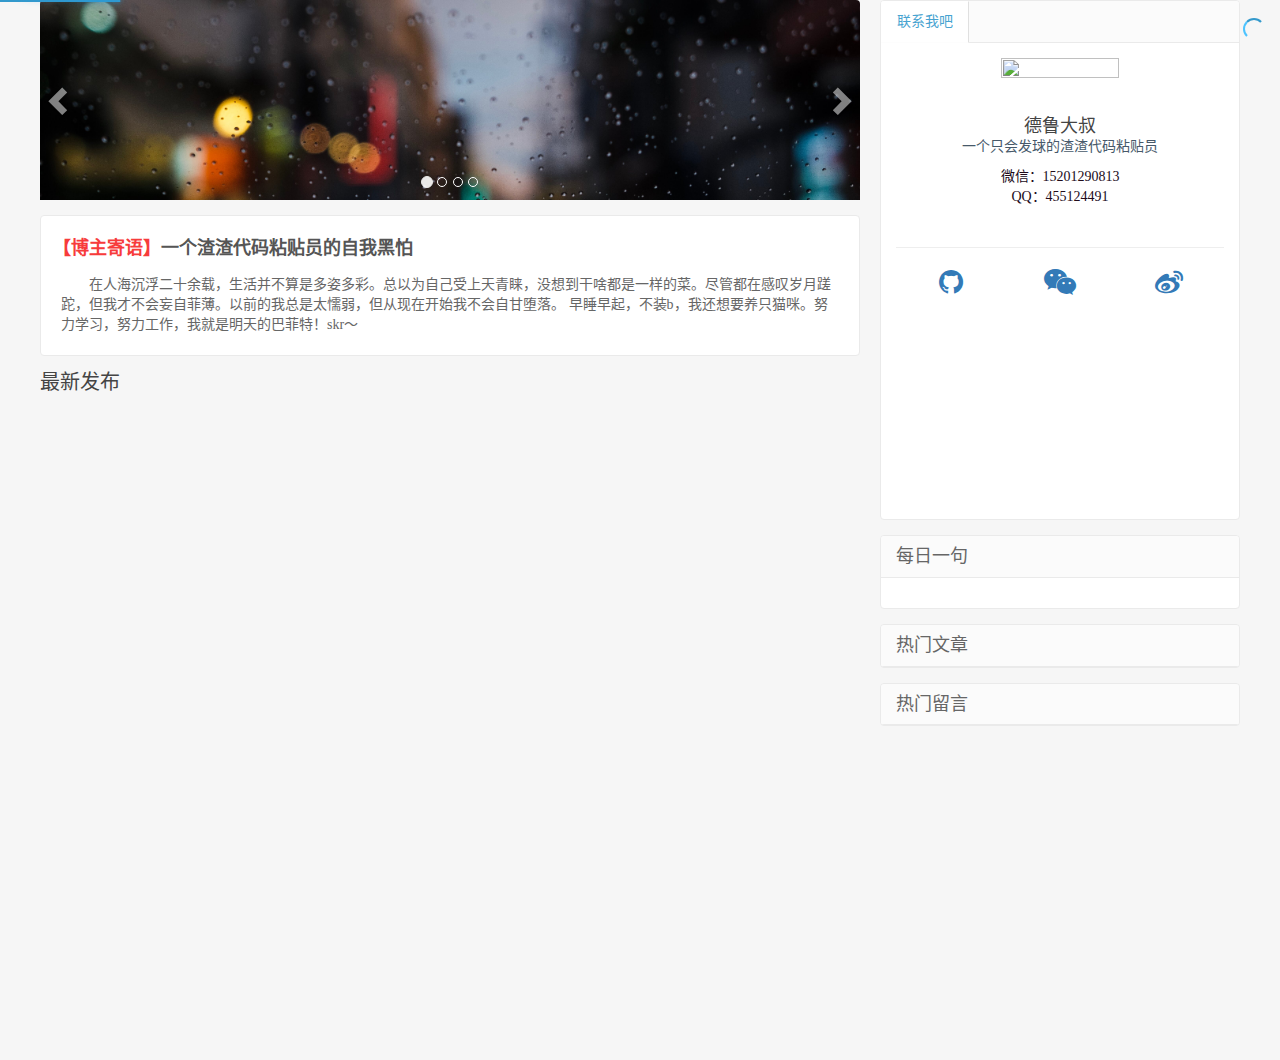
==== src/main/resources/templates/index.html @ 97069695 "init push" ====
<!doctype html>
<html lang="zh-CN" xmlns:th="http://www.thymeleaf.com">
<head>
    <meta charset="utf-8">
    <meta name="renderer" content="webkit">
    <meta http-equiv="X-UA-Compatible" content="IE=edge">
    <meta name="viewport" content="width=device-width, initial-scale=1">
    <title>德鲁大叔的博客</title>
    <link rel="stylesheet" type="text/css" href="../static/css/bootstrap.min.css">
    <link rel="stylesheet" type="text/css" href="../static/css/nprogress.css">
    <link rel="stylesheet" type="text/css" href="../static/css/style.css">
    <link rel="stylesheet" type="text/css" href="../static/css/font-awesome.min.css">
    <link rel="apple-touch-icon-precomposed" href="../static/images/icon/icon.png">
    <link rel="shortcut icon" href="../static/images/icon/favicon.ico">
    <script src="../static/js/jquery-2.1.4.min.js"></script>
    <script src="../static/js/nprogress.js"></script>
    <script src="../static/js/jquery.lazyload.min.js"></script>
    <script src="../static/js/mock.js"></script>
    <script src="../static/js/index.js"></script>
    <!--[if gte IE 9]>
    <script src="../static/js/jquery-1.11.1.min.js" type="text/javascript"></script>
    <script src="../static/js/html5shiv.min.js" type="text/javascript"></script>
    <script src="../static/js/respond.min.js" type="text/javascript"></script>
    <script src="../static/js/selectivizr-min.js" type="text/javascript"></script>
    <![endif]-->
    <!--[if lt IE 9]>
    <script>window.location.href = 'upgrade-browser.html';</script>
    <![endif]-->
</head>
<style>
    html,body{
        width:100%;
        height:100%
    }
    body{
        font-family: "华文细黑";
        /*background:url("../static/images/background.jpg") no-repeat;*/
        background-size: 100%;
    }
</style>

<body class="user-select">

<!--引入共有头部-->
<div th:replace="header :: header"></div>
<!--
<iframe src="./head.html" width="100%"; height="154px" frameborder="0" scrolling="no" name="headFrame"></iframe>
-->
<section class="container">
    <div class="content-wrap">
        <div class="content">
            <div class="jumbotron">
                <h1>欢迎访问 德鲁大叔博客</h1>
                <p>在这里可以看到前端技术，后端程序，网站内容管理系统等文章，还有我的程序人生！</p>
            </div>
            <div id="focusslide" class="carousel slide" data-ride="carousel">
                <ol class="carousel-indicators">
                    <li data-target="#focusslide" data-slide-to="0" class="active"></li>
                    <li data-target="#focusslide" data-slide-to="1"></li>
                    <li data-target="#focusslide" data-slide-to="2"></li>
                    <li data-target="#focusslide" data-slide-to="3"></li>
                </ol>
                <div class="carousel-inner" role="listbox">
                    <div class="item active"><a href="" target="_blank"><img src="../static/images/scenery/back1.jpg" alt=""
                                                                             class="img-responsive"></a>
                        <!--<div class="carousel-caption"> </div>-->
                    </div>
                    <div class="item"><a href="" target="_blank"><img src="../static/images/scenery/back2.jpg" alt=""
                                                                      class="img-responsive"></a>
                        <!--<div class="carousel-caption"> </div>-->
                    </div>
                    <div class="item"><a href="" target="_blank"><img src="../static/images/scenery/back4.jpg" alt=""
                                                                      class="img-responsive"></a>
                        <!--<div class="carousel-caption"> </div>-->
                    </div>
                    <div class="item"><a href="" target="_blank"><img src="../static/images/scenery/back3.jpg" alt=""
                                                                      class="img-responsive"></a>
                        <!--<div class="carousel-caption"> </div>-->
                    </div>
                </div>
                <a class="left carousel-control" href="#focusslide" role="button" data-slide="prev" rel="nofollow">
                    <span class="glyphicon glyphicon-chevron-left" aria-hidden="true"></span> <span
                        class="sr-only">上一个</span> </a> <a class="right carousel-control" href="#focusslide"
                                                           role="button" data-slide="next" rel="nofollow"> <span
                    class="glyphicon glyphicon-chevron-right" aria-hidden="true"></span> <span
                    class="sr-only">下一个</span> </a></div>
            <article class="excerpt-minic excerpt-minic-index">
                <h2><span class="red">【博主寄语】</span><a href="" title="">一个渣渣代码粘贴员的自我黑怕</a></h2>
                <p class="note">在人海沉浮二十余载，生活并不算是多姿多彩。总以为自己受上天青睐，没想到干啥都是一样的菜。尽管都在感叹岁月蹉跎，但我才不会妄自菲薄。以前的我总是太懦弱，但从现在开始我不会自甘堕落。
                    早睡早起，不装b，我还想要养只猫咪。努力学习，努力工作，我就是明天的巴菲特！skr～</p>
            </article>
            <div class="title" id="index_title">
                <h3>最新发布</h3>
                <!-- 最新发布旁边的分类拦 先注释掉-->
                <!--
                        <div class="more"><a href="">PHP</a><a href="">JavaScript</a><a href="">EmpireCMS</a><a href="">Apache</a><a href="">MySQL</a></div>
                -->
            </div>

            <nav class="pagination" style="display: none;">
                <ul>
                    <li class="prev-page"></li>
                    <li class="active"><span>1</span></li>
                    <li><a href="?page=2">2</a></li>
                    <li class="next-page"><a href="?page=2">下一页</a></li>
                    <li><span>共 2 页</span></li>
                </ul>
            </nav>
        </div>
    </div>
    <aside class="sidebar">
        <div class="fixed">
            <div class="widget widget-tabs">
                <ul class="nav nav-tabs" role="tablist">
                    <li role="presentation" class="active"><a href="#notice" aria-controls="notice" role="tab"
                                                              data-toggle="tab">联系我吧</a></li>
                    <!--<li role="presentation"><a href="#centre" aria-controls="centre" role="tab"-->
                                               <!--data-toggle="tab">会员中心</a></li>-->
                    <!--<li role="presentation"><a href="#contact" aria-controls="contact" role="tab"-->
                                               <!--data-toggle="tab">联系站长</a></li>-->
                </ul>
                <div class="tab-content">
                    <div role="tabpanel" class="tab-pane notice active" id="notice">
                        <div class="personal-card-show" style="text-align: center">
                            <div class="img-title" style="padding-bottom: 10%">
                                <img class="img aligncenter" style="width: 60%;height: 60%;" src="images/irving-ava.jpeg" data-src="https://zhy-myblog.oss-cn-shenzhen.aliyuncs.com/static/img/zhy.png">
                            </div>
                            <div class="personal-card-show-name">
                                <h4 style="font-weight: 500">德鲁大叔</h4>
                            </div>
                            <div class="personal-card-show-words">
                                <small style="font-size: 14px;color: #47596A;">一个只会发球的渣渣代码粘贴员</small>
                                <!--<small style="font-size: 14px;color: #47596A;">(拒绝律师函)。</small>-->
                            </div>
                            <div class="personal-card-show-connection" style="margin-top: 10px">
                                <span style="color: #210B1A">微信：15201290813</span><br>
                                <span style="color: #210B1A">QQ：455124491</span><br>
                            </div>
                            <!--名片左侧栏-->
                            <div class="personal-card-show-ico">
                                <hr style="margin-top: 40px">
                                <div>
                                    <!--<div class="col-md-4"><a href="https://github.com/xiahang111" title="GitHub" style="color: #337ab7"><i class="fa fa-github fa-2x" aria-hidden="true"></i></a></div>-->
                                    <div class="col-md-4"><a data-toggle="modal" data-target="#Github" rel="nofollow"  target="headFrame"><i class="fa fa-github fa-2x" aria-hidden="true"></i></a></div>
                                    <div class="col-md-4"><a data-toggle="modal" data-target="#WeChat" rel="nofollow"  target="headFrame"><i class="fa fa-weixin fa-2x"></i></a></div>
                                    <div class="col-md-4"><a data-toggle="modal" data-target="#Weibo" rel="nofollow"  target="headFrame"><i class="fa fa-weibo fa-2x" aria-hidden="true"></i></a></div>
                                    <!--<div class="col-md-4"><a href="https://weibo.com/5313691144" title="微博" style="color: #337ab7"><i class="fa fa-weibo fa-2x" aria-hidden="true"></i></a></div>-->
                                </div>
                            </div>
                        </div>
                    </div>
                    <div role="tabpanel" class="tab-pane centre" id="centre">
                        <h4>需要登录才能进入会员中心</h4>
                        <p><a data-toggle="modal" data-target="#loginModal" class="btn btn-primary">立即登录</a> <a
                                href="javascript:;" class="btn btn-default">现在注册</a></p>
                    </div>
                    <div role="tabpanel" class="tab-pane contact" id="contact">
                        <h2>Email:<br/>
                            <a href="mailto:admin@homesweets.cn" data-toggle="tooltip" data-placement="bottom"
                               title="admin@homesweets.cn">admin@homesweets.cn</a></h2>
                    </div>
                </div>
            </div>
            <!--<div class="widget widget_search">-->
                <!--<form class="navbar-form" action="/Search" method="post">-->
                    <!--<div class="input-group">-->
                        <!--<input type="text" name="keyword" class="form-control" size="35" placeholder="请输入关键字"-->
                               <!--maxlength="15" autocomplete="off">-->
                        <!--<span class="input-group-btn">-->
            <!--<button class="btn btn-default btn-search" name="search" type="submit">搜索</button>-->
            <!--</span></div>-->
                <!--</form>-->
            <!--</div>-->
        </div>
        <div class="widget widget_sentence">
            <h3>每日一句</h3>
            <div class="widget-sentence-content">
                <!--<h4>2016年01月05日星期二</h4>
                <p>Do not let what you cannot do interfere with what you can do.<br />
                  别让你不能做的事妨碍到你能做的事。（John Wooden）</p>-->
            </div>
        </div>
        <div class="widget widget_hot">
            <h3 id="hot_title">热门文章</h3>
        </div>
        <div class="widget widget_hot_comment" id="hot_comment">
            <h3>热门留言</h3>

        </div>
    </aside>
</section>
<footer class="footer">
    <div class="container">
        <p>&copy; 2016 <a href="">homesweets.cn</a> &nbsp; <a href="#" target="_blank" rel="nofollow">ICP备20151109-1</a>
            &nbsp; &nbsp; <a href="http://www.homesweets.cn/" target="_blank">德鲁大叔</a></p>
    </div>
    <div id="gotop"><a class="gotop"></a></div>
</footer>
<!--微信二维码模态框-->
<div class="modal fade user-select" id="WeChat" tabindex="-1" role="dialog" aria-labelledby="WeChatModalLabel">
    <div class="modal-dialog" role="document" style="margin-top:120px;max-width:280px;">
        <div class="modal-content">
            <div class="modal-header">
                <button type="button" class="close" data-dismiss="modal" aria-label="Close"><span aria-hidden="true">&times;</span>
                </button>
                <h4 class="modal-title" id="WeChatModalLabel" style="cursor:default;">微信二维码</h4>
            </div>
            <div class="modal-body" style="text-align:center"><img src="../static/images/weixin.jpg" alt=""
                                                                   style="cursor:pointer"/></div>
        </div>
    </div>
</div>

<!--github二维码模态框-->
<div class="modal fade user-select" id="Github" tabindex="-1" role="dialog" aria-labelledby="WeChatModalLabel">
    <div class="modal-dialog" role="document" style="margin-top:120px;max-width:280px;">
        <div class="modal-content">
            <div class="modal-header">
                <button type="button" class="close" data-dismiss="modal" aria-label="Close"><span aria-hidden="true">&times;</span>
                </button>
                <h4 class="modal-title" id="GithubModalLabel" style="cursor:default;">Github二维码</h4>
            </div>
            <div class="modal-body" style="text-align:center"><img src="../static/images/github.png" alt=""
                                                                   style="cursor:pointer"/></div>
        </div>
    </div>
</div>

<!--微博二维码模态框-->
<div class="modal fade user-select" id="Weibo" tabindex="-1" role="dialog" aria-labelledby="WeChatModalLabel">
    <div class="modal-dialog" role="document" style="margin-top:120px;max-width:280px;">
        <div class="modal-content">
            <div class="modal-header">
                <button type="button" class="close" data-dismiss="modal" aria-label="Close"><span aria-hidden="true">&times;</span>
                </button>
                <h4 class="modal-title" id="WeiboModalLabel" style="cursor:default;">微博二维码</h4>
            </div>
            <div class="modal-body" style="text-align:center"><img src="../static/images/weibo.png" alt=""
                                                                   style="cursor:pointer"/></div>
        </div>
    </div>
</div>
<!--该功能正在日以继夜的开发中-->
<div class="modal fade user-select" id="areDeveloping" tabindex="-1" role="dialog"
     aria-labelledby="areDevelopingModalLabel">
    <div class="modal-dialog" role="document">
        <div class="modal-content">
            <div class="modal-header">
                <button type="button" class="close" data-dismiss="modal" aria-label="Close"><span aria-hidden="true">&times;</span>
                </button>
                <h4 class="modal-title" id="areDevelopingModalLabel" style="cursor:default;">该功能正在日以继夜的开发中…</h4>
            </div>
            <div class="modal-body"><img src="../static/images/baoman/baoman_01.gif" alt="深思熟虑"/>
                <p style="padding:15px 15px 15px 100px; position:absolute; top:15px; cursor:default;">
                    很抱歉，程序猿正在日以继夜的开发此功能，本程序将会在以后的版本中持续完善！</p>
            </div>
            <div class="modal-footer">
                <button type="button" class="btn btn-primary" data-dismiss="modal">朕已阅</button>
            </div>
        </div>
    </div>
</div>
<!--登录注册模态框-->
<div class="modal fade user-select" id="loginModal" tabindex="-1" role="dialog" aria-labelledby="loginModalLabel">
    <div class="modal-dialog" role="document">
        <div class="modal-content">
            <form action="/Admin/Index/login" method="post">
                <div class="modal-header">
                    <button type="button" class="close" data-dismiss="modal" aria-label="Close"><span
                            aria-hidden="true">&times;</span></button>
                    <h4 class="modal-title" id="loginModalLabel">登录</h4>
                </div>
                <div class="modal-body">
                    <div class="form-group">
                        <label for="loginModalUserNmae">用户名</label>
                        <input type="text" class="form-control" id="loginModalUserNmae" placeholder="请输入用户名" autofocus
                               maxlength="15" autocomplete="off" required>
                    </div>
                    <div class="form-group">
                        <label for="loginModalUserPwd">密码</label>
                        <input type="password" class="form-control" id="loginModalUserPwd" placeholder="请输入密码"
                               maxlength="18" autocomplete="off" required>
                    </div>
                </div>
                <div class="modal-footer">
                    <button type="button" class="btn btn-default" data-dismiss="modal">取消</button>
                    <button type="submit" class="btn btn-primary">登录</button>
                </div>
            </form>
        </div>
    </div>
</div>
<!--右键菜单列表-->
<!--<div id="rightClickMenu">
  <ul class="list-group rightClickMenuList">
    <li class="list-group-item disabled">欢迎访问 德鲁大叔博客</li>
    <li class="list-group-item"><span>IP：</span>172.16.10.129</li>
    <li class="list-group-item"><span>地址：</span>河南省郑州市</li>
    <li class="list-group-item"><span>系统：</span>Windows10 </li>
    <li class="list-group-item"><span>浏览器：</span>Chrome47</li>
  </ul>
</div>-->
<script src="../static/js/bootstrap.min.js"></script>
<script src="../static/js/jquery.ias.js"></script>
<script src="../static/js/scripts.js"></script>
<script src="../static/js/hotcomment.js"></script>

</body>
</html>
---- src/main/resources/static/css/nprogress.css ----
@charset "utf-8";
#nprogress {
	pointer-events: none;
}
#nprogress .bar {
	background: #3399CC;
	position: fixed;
	z-index: 1000;
	top: 0;
	left: 0;
	width: 100%;
	height: 2px;
}
#nprogress .peg {
	display: block;
	position: absolute;
	right: 0px;
	width: 100px;
	height: 100%;
	box-shadow: 0 0 10px #29d, 0 0 5px #29d;
	opacity: 1.0;
	-webkit-transform: rotate(3deg) translate(0px, -4px);
	-ms-transform: rotate(3deg) translate(0px, -4px);
	transform: rotate(3deg) translate(0px, -4px);
}
.nprogress-custom-parent {
	overflow: hidden;
	position: relative;
}
.nprogress-custom-parent #nprogress .spinner, .nprogress-custom-parent #nprogress .bar {
	position: absolute;
}
 @-webkit-keyframes nprogress-spinner {
 0% {
-webkit-transform: rotate(0deg);
}
 100% {
-webkit-transform: rotate(360deg);
}
}
@keyframes nprogress-spinner {
 0% {
transform: rotate(0deg);
}
 100% {
transform: rotate(360deg);
}
}
@media (min-width: 1280px) {
#nprogress .spinner {
	display: block;
	position: fixed;
	z-index: 10000;
	top: 18px;
	right: 15px;
}
#nprogress .spinner-icon {
	width: 22px;
	height: 22px;
	box-sizing: border-box;
	border: solid 2px transparent;
	border-top-color: #3399CC;
	border-left-color: #4CC3FF;
	border-radius: 50%;
	-webkit-animation: nprogress-spinner 400ms linear infinite;
	animation: nprogress-spinner 400ms linear infinite;
}
}
---- src/main/resources/static/css/style.css ----
@charset "utf-8";
body, div, dl, dt, dd, ul, ol, li, h1, h2, h3, h4, h5, h6, pre, code, form, button, input, fieldset, legend, input, textarea, p, blockquote, th, td, article, aside, details, figcaption, figure, #footer, #header, hgroup, menu, nav, section {
	margin: 0;
	padding: 0;
}
body, dl, dt, dd, ul, ol, li, h1, h2, h3, h4, h5, h6, form, button, input, textarea, p, span, th, td, article, aside, nav, section, img, a {
	outline: none;
	transition: all 0.30s ease-in-out;
	-webkit-transition: all 0.30s ease-in-out;
	-moz-transition: all 0.30s ease-in-out;
	-o-transition: all 0.30s ease-in-out;
	-ms-transition: all 0.30s ease-in-out;
}
article, aside, details, figcaption, figure, footer, header, hgroup, main, nav, section, summary {
	display: block;
}
html, body {
	color: #444;
	background-color: #f6f6f6;
	overflow-x: hidden;
}
/*页面滚动条*/
html::-webkit-scrollbar {
 width:6px;
 height:6px;
 background:#CCC;
}
html::-webkit-scrollbar-button {
 display:none;
}
html::-webkit-scrollbar-track-piece {
 display:none;
}
html::-webkit-scrollbar-thumb {
 background:#999;
}
html::-webkit-scrollbar-thumb:hover {
 background:#3399CC;
}
/*公共*/
a {
	cursor: pointer;
	text-decoration: none;
}
a:hover {
	text-decoration: none;
}
li {
	display: list-item;
	list-style: none;
	text-align: -webkit-match-parent;
}
li.active {
	/*background: #FFF;*/
	opacity: .9;
	filter: alpha(opacity=90);
}

.img-logo {
	margin-bottom: 6%;
}

button.close:hover span {
	-moz-transition: all 0.8s ease-in-out;
	-webkit-transition: all 0.8s ease-in-out;
	-o-transition: all 0.8s ease-in-out;
	-ms-transition: all 0.8s ease-in-out;
	transition: all 0.8s ease-in-out;
	-moz-transform: rotate(360deg);
	-webkit-transform: rotate(360deg);
	-o-transform: rotate(360deg);
	-ms-transform: rotate(360deg);
	transform: rotate(360deg);
}
.btn-default {
	border-color: #DDD;
	color: #666;
}
.btn-default:hover, .btn-default:focus, .btn-default:active, .btn-default.active, .open > .dropdown-toggle.btn-default {
	border-color: #BBB;
	color: #444;
}
.btn-primary {
	background-color: #3399CC;
	border-color: #3399CC;
}
.btn-primary:hover, .btn-primary:focus, .btn-primary:active, .btn-primary.active, .open > .dropdown-toggle.btn-primary {
	background-color: #3399CC;
	border-color: #3399CC;
	opacity: 0.85;
	filter: alpha(opacity=85);
}
.btn-danger {
	background-color: #FF5E52;
	border-color: #FF5E52;
}
.btn-danger:hover, .btn-danger:focus, .btn-danger:active, .btn-danger.active, .open > .dropdown-toggle.btn-danger {
	background-color: #EF4639;
	border-color: #EF4639;
}
button.disabled {
	cursor: no-drop;
}
body, input, button, textarea, select {
	font-family: "Microsoft YaHei", "微软雅黑", "Lantinghei SC", "Open Sans", Arial, "Hiragino Sans GB", "STHeiti", "WenQuanYi Micro Hei", SimSun, sans-serif;
}
.title, .pagetitle {
	margin-bottom: 10px;
	overflow: hidden;
}
.title h3, .pagetitle h1, .pagetitle h2 {
	font-size: 20px;
	margin: 0;
	float: left;
	cursor: pointer;
}
.title h3:hover {
	color: #F73B3B;
}
.title .more {
	float: right;
	position: relative;
	top: 5px;
}
.title .more a {
	display: inline-block;
	margin-left: 20px;
	color: #999;
}
.title .more a:hover {
	color: #3399CC;
	-webkit-transform: scale(1.05);
	transform: scale(1.05);
	-webkit-transition-timing-function: cubic-bezier(0.47, 2.02, 0.31, -0.36);
	transition-timing-function: cubic-bezier(0.47, 2.02, 0.31, -0.36);
}
/*定义字体*/
@font-face {
	font-family: 'TaurusNormal';
	src: url('../fonts/TaurusNormal.woff') format('woff'), url('../fonts/TaurusNormal.ttf') format('truetype'), url('../fonts/TaurusNormal.svg') format('svg');
}
/*禁止文字选中*/
.user-select {
	-webkit-user-select: none;
	-moz-user-select: none;
	-ms-user-select: none;
	-khtml-user-select: none;
	user-select: none;
}
/*鼠标选中内容样式*/
::selection {
	background: #444;
	color: #FFF;
}
::-moz-selection {
background:#444;
color:#FFF;
}
::-webkit-selection {
background:#444;
color:#FFF;
}

/*容器*/
@media (min-width:768px) {
.container {
	width: auto;
}
}

@media (min-width:992px) {
.container {
	width: auto;
}
}

@media (min-width:1200px) {
.container {
	width: auto;
}
}
.container {
	position: relative;
	margin: 0 auto;
	max-width: 1200px;
	padding: 0;
}

@media (max-width: 1240px) {
.container {
	margin: 0 15px;
}
}
/*头部*/
.header {
}
/*导航顶部*/
.header-topbar {
	margin: 10px 0px 5px;
	color: #999;
}
.header-topbar a {
	color: #999;
}
.header-topbar a:hover {
	color: #3399CC;
	text-decoration: none;
}
.header-topbar .topmenu {
	float: right;
}
.header-topbar .topmenu li {
	float: left;
}
.header-topbar .topmenu a {
	display: block;
	color: #999;
	padding: 0 15px;
}
.header-topbar .topmenu a:hover {
	color: #3399CC;
	-webkit-transform: scale(1.05);
	transform: scale(1.05);
	-webkit-transition-timing-function: cubic-bezier(0.47, 2.02, 0.31, -0.36);
	transition-timing-function: cubic-bezier(0.47, 2.02, 0.31, -0.36);
}
.header-topbar-dropdown-menu {
	min-width: 0px;
}
.header-topbar-dropdown-menu>li {
	width: 100%;
	padding: 3px 0;
	text-align: center;
}
.header-topbar-dropdown-menu>li>a:hover {
	color: #3399CC;
	background: none;
}
/*导航*/
.navbar {
	background-color: rgba(35,41,46,0.94);
	width: 100%;
	border: none;
	border-radius: 0;
	min-height: 60px;
	margin-bottom: 20px;
	padding: 0;
	-moz-box-shadow: 0px 0px 2px rgba(0,0,0,.1);
	-webkit-box-shadow: 0px 0px 2px rgba(0,0,0,.1);
	box-shadow: 0px 0px 2px rgba(0,0,0,.1);
}
.shadow {
	z-index: 1000;
	-moz-box-shadow: 0px 0px 3px rgba(0,0,0,.3);
	-webkit-box-shadow: 0px 0px 3px rgba(0,0,0,.3);
	box-shadow: 0px 0px 3px rgba(0,0,0,.3);
}
.navbar-nav>li>a {
	color: #ffffff !important;
	padding: 0px 15px;
	line-height: 60px;
	font-size: 16px;
}
.container-fluid>.navbar-collapse, .container-fluid>.navbar-header, .container>.navbar-collapse, .container>.navbar-header {
	margin-right: 0px;
	margin-left: 0px;
}
/*LOGO效果*/
/*
.navbar>.container .logo:hover {
	-moz-transition: all 0.6s ease-in-out;
	-webkit-transition: all 0.6s ease-in-out;
	-o-transition: all 0.6s ease-in-out;
	-ms-transition: all 0.6s ease-in-out;
	transition: all 0.6s ease-in-out;
	transform: rotate(5deg);
	-moz-transform: rotate(5deg);
	-webkit-transform: rotate(5deg);
	-o-transform: rotate(5deg);
	-ms-transform: rotate(5deg);
}
*/
.navbar>.container .logo {
	display: inline-block;
	vertical-align: middle;
	-webkit-transform: translateZ(0);
	transform: translateZ(0);
	box-shadow: 0 0 1px rgba(0, 0, 0, 0);
	-webkit-backface-visibility: hidden;
	backface-visibility: hidden;
	-moz-osx-font-smoothing: grayscale;
	-webkit-transition-duration: 0.5s;
	transition-duration: 0.5s;
}
.navbar>.container .logo:hover, .navbar>.container .logo:focus, .navbar>.container .logo:active {
	-webkit-transform: scale(1.1);
	transform: scale(1.1);
	-webkit-transition-timing-function: cubic-bezier(0.47, 2.02, 0.31, -0.36);
	transition-timing-function: cubic-bezier(0.47, 2.02, 0.31, -0.36);
}
.navbar-toggle {
	position: relative;
	float: right;
	padding: 9px 10px;
	margin: 12px 0px 0px;
	background-color: transparent;
	background-image: none;
	border: 1px solid transparent;
	border-radius: 4px;
}
.navbar-default .navbar-toggle {
	border-color: #3399CC;
}
.navbar-default .navbar-toggle .icon-bar {
	background-color: #3399CC;
}
.navbar-default .navbar-toggle:focus, .navbar-default .navbar-toggle:hover {
	background-color: #EFEFEF;
	opacity: .8;
	filter: alpha(opacity=80);
}
.navbar-default .navbar-nav>li>a:focus, .navbar-default .navbar-nav>li>a:hover {
	color: #3399CC;
	background-color: transparent;
}
.navbar-default .navbar-nav>.active>a, .navbar-default .navbar-nav>.active>a:focus, .navbar-default .navbar-nav>.active>a:hover {
	color: #3399CC;
	background: none;
}
/*导航菜单划过效果*/
.navbar-nav li a:after {
	content: '';
	width: 5px;
	height: 100px;
	background-color: #3399CC;
	-webkit-border-radius: 50%;
	-moz-border-radius: 50%;
	border-radius: 50%;
	-webkit-transform: rotate(45deg) translate(0%, 0%);
	-moz-transform: rotate(45deg) translate(0%, 0%);
	-ms-transform: rotate(45deg) translate(0%, 0%);
	-o-transform: rotate(45deg) translate(0%, 0%);
	transform: rotate(45deg) translate(0%, 0%);
	-webkit-transform-origin: 100% 50%;
	-moz-transform-origin: 100% 50%;
	-ms-transform-origin: 100% 50%;
	-o-transform-origin: 100% 50%;
	transform-origin: 100% 50%;
	position: absolute;
	top: 50px;
	left: 35px;
	margin-left: 50px;
	margin-top: -110px;
	opacity: 0;
	-webkit-opacity: 0;
	-moz-opacity: 0;
}
.navbar-nav li a:hover:after {
	-webkit-animation: comets 0.5s forwards;
	-moz-animation: comets 0.5s forwards;
	-ms-animation: comets 0.5s forwards;
	animation: comets 0.5s forwards;
}
@-moz-keyframes comets {
 0% {
 width: 0;
 opacity: 0;
 -webkit-opacity: 0;
 -moz-opacity: 0;
 -webkit-transform: rotate(45deg) translate(-20%, -100%);
 -moz-transform: rotate(45deg) translate(-20%, -100%);
 -ms-transform: rotate(45deg) translate(-20%, -100%);
 -o-transform: rotate(45deg) translate(-20%, -100%);
 transform: rotate(45deg) translate(-20%, -100%);
}
 50% {
 width: 2px;
 opacity: 1;
 -webkit-opacity: 1;
 -moz-opacity: 1;
}
 100% {
 width: 0%;
 opacity: 0;
 -webkit-opacity: 0;
 -moz-opacity: 0;
 -webkit-transform: rotate(45deg) translate(20%, 100%);
 -moz-transform: rotate(45deg) translate(20%, 100%);
 -ms-transform: rotate(45deg) translate(20%, 100%);
 -o-transform: rotate(45deg) translate(20%, 100%);
 transform: rotate(45deg) translate(20%, 100%);
}
}
@-webkit-keyframes comets {
 0% {
 width: 0;
 opacity: 0;
 -webkit-opacity: 0;
 -moz-opacity: 0;
 -webkit-transform: rotate(45deg) translate(-20%, -100%);
 -moz-transform: rotate(45deg) translate(-20%, -100%);
 -ms-transform: rotate(45deg) translate(-20%, -100%);
 -o-transform: rotate(45deg) translate(-20%, -100%);
 transform: rotate(45deg) translate(-20%, -100%);
}
 50% {
 width: 2px;
 opacity: 1;
 -webkit-opacity: 1;
 -moz-opacity: 1;
}
 100% {
 width: 0%;
 opacity: 0;
 -webkit-opacity: 0;
 -moz-opacity: 0;
 -webkit-transform: rotate(45deg) translate(20%, 100%);
 -moz-transform: rotate(45deg) translate(20%, 100%);
 -ms-transform: rotate(45deg) translate(20%, 100%);
 -o-transform: rotate(45deg) translate(20%, 100%);
 transform: rotate(45deg) translate(20%, 100%);
}
}
@keyframes comets {
 0% {
 width: 0;
 opacity: 0;
 -webkit-opacity: 0;
 -moz-opacity: 0;
 -webkit-transform: rotate(45deg) translate(-20%, -100%);
 -moz-transform: rotate(45deg) translate(-20%, -100%);
 -ms-transform: rotate(45deg) translate(-20%, -100%);
 -o-transform: rotate(45deg) translate(-20%, -100%);
 transform: rotate(45deg) translate(-20%, -100%);
}
 50% {
 width: 2px;
 opacity: 1;
 -webkit-opacity: 1;
 -moz-opacity: 1;
}
 100% {
 width: 0%;
 opacity: 0;
 -webkit-opacity: 0;
 -moz-opacity: 0;
 -webkit-transform: rotate(45deg) translate(20%, 100%);
 -moz-transform: rotate(45deg) translate(20%, 100%);
 -ms-transform: rotate(45deg) translate(20%, 100%);
 -o-transform: rotate(45deg) translate(20%, 100%);
 transform: rotate(45deg) translate(20%, 100%);
}
}

@media (max-width: 800px) {
.hidden-index {
	display: none !important;
}
}

@media (max-width: 768px) {
.navbar-nav {
	overflow: hidden;
}
}
/*内容*/
.content-wrap {
	width: 100%;
	float: left;
	min-height: 1000px;
}
.content {
	position: relative;
	min-height: 500px;
	margin-right: 380px;
	margin-bottom: 15px;
}

@media (max-width: 1000px) {
.content {
	margin-right: 0;
}
.sidebar {
	display: none;
}
}
/*焦点图*/
.carousel-indicators {
	bottom: 6px;
}
.carousel {
	margin-bottom: 15px;
	z-index: 1;
}
.carousel-inner {
	width: 100%;
	max-height: 200px;
}
.carousel-inner .item a {
	display: block;
	text-align: center;
}
.carousel-inner .item img {
	margin: 0 auto;
	border-radius: 4px;
}
.carousel-control.left, .carousel-control.right {
	background: none;
}
.carousel-control {
	width: 40px;
	height: 80px;
	top: 50%;
	margin-top: -40px;
}
.carousel-control:hover {
	background-color: #000;
	opacity: .5;
	filter: alpha(opacity=50);
	color: #fff;
}
/*巨幕*/
.jumbotron {
	display: none;
	padding: 15px;
}
.jumbotron h1 {
	margin-bottom: 15px;
	font-size: 20px;!important;
}
.jumbotron p {
	text-indent: 2em;
	font-size: 15px;!important;
}

@media (max-width: 600px) {
.carousel {
	display: none;
}
.jumbotron {
	display: block;
}
}

@media (max-width:480px) {
.jumbotron {
	display: none;

}
}
/*今日推荐*/
.excerpt-minic {
	border: 1px solid #eaeaea;
	padding: 20px;
	overflow: hidden;
	background-color: #fff;
	margin-bottom: 15px;
	border-radius: 4px;
}
.excerpt-minic h2 {
	font-size: 22px;
	line-height: 24px;
	margin-top: 0;
	font-weight: bold;
	margin: 0 0 15px;
}
.excerpt-minic h2 a {
	color: #555;
}
.excerpt-minic h2 a:hover {
	color: #3399CC;
}
.excerpt-minic .note {
	color: #666;
	margin-bottom: 0;
	text-indent: 28px;
	cursor: default;
}
.excerpt-minic-index h2 {
	font-size: 18px;
}
.excerpt-minic-index .meta {
	border-bottom: none;
	padding-bottom: 0;
}
.excerpt-minic-index .red {
	margin-left: -8px;
	color: #F73B3B;
}
.excerpt-minic-index span.red:hover {
	cursor: pointer;
	color: #F46D6D;
}
/*最新发布*/
.excerpt {
	clear: both;
	border: 1px solid #EAEAEA;
	padding: 20px 20px 20px 255px;
	overflow: hidden;
	background-color: #fff;
	margin-bottom: -1px;
}
.excerpt:hover {
	background-color: #FBFDFF;
	border-color: #42B5EF;
	position: relative;
	z-index: 20;
}
.excerpt-1 {
	border-radius: 4px 4px 0 0;
}
.excerpt .focus {
	float: left;
	margin-left: -235px;
	width: 220px;
}
.excerpt .thumb {
	border-radius: 5px;
	width: 220px;
	height: 150px;
	overflow: hidden;
}
.excerpt img {
	display: inline;
}
.excerpt .focus:hover {
	-webkit-transform: scale(1.05);
	transform: scale(1.05);
	-webkit-transition-timing-function: cubic-bezier(0.47, 2.02, 0.31, -0.36);
	transition-timing-function: cubic-bezier(0.47, 2.02, 0.31, -0.36);
}
.excerpt header {
	margin-bottom: 10px;
}
.excerpt .cat {
	color: #FFF;
	background-color: #3399CC;
	padding: 3px 6px;
	font-size: 12px;
	display: inline-block;
	position: relative;
	top: -2px;
	margin-right: 6px;
}
.excerpt .cat:hover {
	opacity: .8;/*background-color: #3EBBF9;*/
}
.excerpt .cat i {
	position: absolute;
	top: 50%;
	margin-top: -4px;
	right: -4px;
	display: inline-block;
	width: 0;
	height: 0;
	vertical-align: middle;
	border-left: 4px solid #3399CC;
	border-top: 4px solid transparent;
	border-bottom: 4px solid transparent;
}
.excerpt h2 {
	display: inline;
	font-size: 18px;
	line-height: 24px;
	margin-top: 0;
	font-weight: bold;
}
.excerpt h2 a {
	color: #555;
}
.excerpt h2 a:hover {
	color: #3399CC;
}
.excerpt .meta {
	color: #999;
	font-size: 12px;
	margin-bottom: 10px;
}
.excerpt .time, .excerpt .comment, .excerpt .views {
	cursor: pointer;
	margin-right: 20px;
}
.excerpt .time:hover, .excerpt .comment:hover, .excerpt .views:hover {
	color: #3399CC;
}

@media (max-width:680px) {
.excerpt .comment {
	display: none;
}
}
.excerpt .meta a {
	color: #999;
}
.excerpt .note {
	font-size: 12px;
	color: #999;
	word-wrap: break-word;
	line-height: 20px;
	cursor: default;
}
/*分页*/
.pagination {
	margin: 0;
	padding: 20px;
	text-align: center;
	font-size: 12px;
	display: block;
}
.pagination ul {
	display: inline-block;
 *display: inline;
 *zoom: 1;
	margin-left: 0;
	margin-bottom: 0;
	padding: 0
}
.pagination ul > li {
	display: inline;
}
.pagination ul > li > a, .pagination ul > li > span {
	margin: 0 2px;
	float: left;
	padding: 5px 12px;
	background-color: #DDD;
	color: #666;
	border-radius: 2px;
	opacity: .88;
	filter: alpha(opacity=88);
}
.pagination ul > li > a:hover, .pagination ul > li > a:focus {
	opacity: 1;
}
.pagination ul > .active > a, .pagination ul > .active > span {
	background-color: #45B6F7;
	color: #FFF;
}
.pagination ul > .active > a, .pagination ul > .active > span {
	cursor: default;
}
.pagination ul > li > span, .pagination ul > .disabled > span, .pagination ul > .disabled > a, .pagination ul > .disabled > a:hover, .pagination ul > .disabled > a:focus {
	color: #999999;
	background-color: transparent;
	cursor: default;
}
/*分页加载*/
.pagination-loading {
	text-align: center;
	padding: 15px 0;
}
/*查看更多*/
.ias_trigger {
	margin: 15px 0 0;
}
.ias_trigger a {
	display: block;
	background-color: #E6E6E6;
	line-height: 32px;
	text-align: center;
	color: #999;
}
.ias_trigger a:hover {
	display: block;
	background-color: #DDD;
	color: #666;
}
/*文章*/
.single .content {
	padding: 0 20px;
	background-color: #fff;
	border: 1px solid #EAEAEA;
	border-radius: 4px;
}
/*文章头部*/
.article-header {
	margin-bottom: 20px;
	padding: 25px 0;
	border-bottom: 1px solid #EEE;
	text-align: center;
}
.article-title {
	margin-top: 0;
	font-size: 26px;
	line-height: 36px;
}
.article-title a, .article-title a:hover {
	color: #555;
}
.article-meta {
	margin-top: 10px;
	font-size: 12px;
	color: #999;
}
.article-meta .item {
	margin-right: 20px;
	cursor: pointer;
}
.article-meta .item a {
	color: #666;
}
.article-meta .item a:hover {
	color: #3399CC;
}

@media (max-width:1080px) {
.article-meta .article-meta-comment {
	display: none;
}
}

@media (max-width:1000px) {
.article-meta .article-meta-comment {
	display: inline-block;
}
}

@media (max-width:720px) {
.article-meta .article-meta-comment {
	display: none;
}
.article-meta .article-meta-source {
	display: none;
}
}

@media (max-width:420px) {
.article-meta .article-meta-category {
	display: none;
}
}
/*文章内容*/
.article-content {
	font-size: 15px;
	line-height: 25px;
	word-wrap: break-word;
	cursor: default;
}
.article-content img {
	margin: 5px auto;
	display: block;
	max-width: 100%;
	height: auto;
}
.article-content img:hover {
	cursor: pointer;
	border-radius: 5px;
	-moz-box-shadow: 0px 0px 6px rgba(51,153,204,.6);
	-webkit-box-shadow: 0px 0px 6px rgba(51,153,204,.6);
	box-shadow: 0px 0px 6px rgba(51,153,204,.6);
	-webkit-transform: scale(1.02);
	transform: scale(1.02);
	-webkit-transition-timing-function: cubic-bezier(0.47, 2.02, 0.31, -0.36);
	transition-timing-function: cubic-bezier(0.47, 2.02, 0.31, -0.36);
}
.article-content p {
	text-indent: 30px;
	margin-bottom: 18px;
	word-wrap: break-word;
}
/*文章版权*/
.article-copyright {
	background-color: #EEE;
	padding-right: 30px;
	font-size: 12px;
	padding: 3px 0;
	border-radius: 3px;
	color: #aaa;
	text-align: center;
	cursor: default;
}
.article-content .article-copyright a, .article-copyright a:hover {
	color: #AAA;
	text-decoration: none;
}
.article-content .article-copyright:hover {
	background: #3399CC;
	color: #FFF;
}
.article-content .article-copyright:hover a {
	color: #FFF;
}
/*文章标签*/
.article-tags {
	margin: 30px 0;
	text-align: center;
	cursor: default;
}
.article-tags a {
	display: inline-block;
	padding: 4px 7px 3px;
	margin: 0 4px 4px 0;
	color: #FFF;
	font-size: 12px;
	background-color: #3399CC;
	opacity: 0.85;
	filter: alpha(opacity=85);
}
.article-tags a:hover {
	opacity: 1;
	filter: alpha(opacity=100);
	-webkit-transform: scale(1.05);
	transform: scale(1.05);
	-webkit-transition-timing-function: cubic-bezier(0.47, 2.02, 0.31, -0.36);
	transition-timing-function: cubic-bezier(0.47, 2.02, 0.31, -0.36);
}
/*相关推荐*/
.single .title {
	border-bottom: 1px solid #EAEAEA;
	padding-bottom: 10px;
}
.relates ul {
	margin-left: 18px;
	color: #BBB;
	margin-bottom: 30px;
}
.relates li {
	margin-top: 12px;
	list-style: disc;
}
.relates a {
	color: #777;
}
.relates a:hover {
	color: #3399CC;
	text-decoration: underline;
}
/*评论*/
#comment {
	margin-bottom: 15px;
	font-size: 16px;
}
#respond, #postcomments {
	position: relative;
}
#respond {
	padding-bottom: 25px;
}
.comment-signarea {
	background-color: #F6F6F6;
	border-radius: 7px;
	padding: 30px 20px;
	text-align: center;
	margin-bottom: 20px;
}
.comment-signarea h3 {
	margin: 0;
	padding: 0;
	margin-bottom: 15px;
	font-weight: normal;
	font-size: 18px;
	cursor: pointer;
}
#respond .comment {
	position: relative;
	padding-left: 46px;
}
.comment-title {
	font-size: 12px;
	color: #999;
	float: left;
	margin-left: -46px;
	width: 36px;
	text-align: center;
}
.comment-title .avatar {
	height: 36px;
	width: 36px;
	border-radius: 50%;
	margin-bottom: 5px;
}
.comment-title img:hover {
	cursor: pointer;
	-moz-transition: all 0.8s ease-in-out;
	-webkit-transition: all 0.8s ease-in-out;
	-o-transition: all 0.8s ease-in-out;
	-ms-transition: all 0.8s ease-in-out;
	transition: all 0.8s ease-in-out;
	-moz-transform: rotate(360deg);
	-webkit-transform: rotate(360deg);
	-o-transform: rotate(360deg);
	-ms-transform: rotate(360deg);
	transform: rotate(360deg);
}
.comment-box {
	border: 2px solid #CCD4D9;
	border-radius: 2px;
	padding: 4px 4px 0px;
	background-color: #FFF;
	position: relative;
	z-index: 10;
}
#comment-textarea {
	width: 100%;
	resize: none;
	overflow-x: hidden;
	overflow-y: auto;
	border: none;
	line-height: 22px;
	font-size: 14px;
	outline: 0;
	color: #666;
	height: 168px;
}
#comment-textarea::-webkit-scrollbar {
 width:3px;
 height:3px;
 background:#CCC;
 border-radius:5px;
}
#comment-textarea::-webkit-scrollbar-button {
 display:none;
}
#comment-textarea::-webkit-scrollbar-track-piece {
 display:none;
}
#comment-textarea::-webkit-scrollbar-thumb {
 background:#999;
 border-radius:5px;
}
#comment-textarea::-webkit-scrollbar-thumb:hover {
 background:#3399CC;
}
.comment-ctrl {
	background-color: #FBFBFB;
	height: 36px;
	margin-left: -4px;
	border-top: solid 1px #F2F2F2;
	z-index: 5;
}
.comment-box span.emotion {
	color: #666;
	position: absolute;
	left: -2px;
	bottom: -2px;
	height: 38px;
	line-height: 38px;
	padding: 0 10px;
	cursor: pointer;
}
.comment-box span.emotion:hover {
	color: #3399CC;
	-webkit-transform: scale(1.1);
	transform: scale(1.1);
	-webkit-transition-timing-function: cubic-bezier(0.47, 2.02, 0.31, -0.36);
	transition-timing-function: cubic-bezier(0.47, 2.02, 0.31, -0.36);
}
.qqFace {
	margin-top: 4px;
	background: #FFF;
	padding: 2px;
	border-radius: 5px;
	-moz-box-shadow: 0px 0px 6px rgba(51,153,204,.3);
	-webkit-box-shadow: 0px 0px 6px rgba(51,153,204,.3);
	box-shadow: 0px 0px 6px rgba(51,153,204,.3);
}
.qqFace table td {
	padding: 0px;
}
.qqFace table td img {
	cursor: pointer;
}
.qqFace table td img:hover {
	-webkit-transform: scale(1.05);
	transform: scale(1.05);
	-webkit-transition-timing-function: cubic-bezier(0.47, 2.02, 0.31, -0.36);
	transition-timing-function: cubic-bezier(0.47, 2.02, 0.31, -0.36);
	-moz-box-shadow: 0px 0px 5px rgba(51,153,204,.9);
	-webkit-box-shadow: 0px 0px 5px rgba(51,153,204,.9);
	box-shadow: 0px 0px 5px rgba(51,153,204,.9);
}
#comment-submit {
	position: absolute;
	right: -2px;
	bottom: -2px;
	background: #3399CC;
	border: none;
	border: 2px solid;
	border-color: #3399CC;
	border-left: none;
	border-top: none;
	padding: 0px;
	width: 100px;
	height: 38px;
	color: #FFF;
	outline: 0;
	border-radius: 0 0 2px 0;
	font-size: 16px;
	z-index: 6;
}
#comment-submit:hover {
	background: #FBFBFB;
	border-color: #CCD4D9;
	color: #3399CC;
	border-top: solid 1px #F2F2F2;
}
.comment-prompt {
	cursor: pointer;
	display: none;
	text-align: center;
	font-size: 14px;
	line-height: 38px;
	color: #3399CC;
}
.comment-prompt:hover {
	color: #F46D6D;
}

@media (max-width:480px) {
.comment-prompt {
	margin-left: -28px;
	display: none;
	font-size: 12px;
}
}
/*评论列表*/
#postcomments {
	padding-bottom: 20px;
}
.commentlist {
	padding: 0;
	margin: 0;
	list-style: none;
	margin-bottom: 10px;
	cursor: pointer;
}
.comment-content {
	border-bottom: #EEE 1px solid;
}
.comment-content:hover {
	opacity: .7;
	filter: alpha(opacity=70);
}
.comment-content:hover img {
	-webkit-transform: scale(1.05);
	transform: scale(1.05);
	-webkit-transition-timing-function: cubic-bezier(0.47, 2.02, 0.31, -0.36);
	transition-timing-function: cubic-bezier(0.47, 2.02, 0.31, -0.36);
}
.comment-content:hover img.avatar {
	-moz-transition: all 0.8s ease-in-out;
	-webkit-transition: all 0.8s ease-in-out;
	-o-transition: all 0.8s ease-in-out;
	-ms-transition: all 0.8s ease-in-out;
	transition: all 0.8s ease-in-out;
	-moz-transform: rotate(360deg);
	-webkit-transform: rotate(360deg);
	-o-transform: rotate(360deg);
	-ms-transform: rotate(360deg);
	transform: rotate(360deg);
}
.comment-f {
	position: absolute;
	top: 15px;
	right: 0;
	font-size: 16px;
	color: #ccc;
}
.comment-avatar {
	width: 36px;
	height: 36px;
	background-color: #FFF;
	float: left;
	display: inline;
	position: relative;
	margin-top: 19px;
}
.comment-avatar .avatar {
	display: block;
	border-radius: 50%;
	width: 36px;
	height: 36px;
}
.comment-main {
	margin-left: 46px;
	margin-right: 30px;
	color: #888;
	line-height: 22px;
	position: relative;
	font-size: 14px;
	padding: 0 0 15px;
	word-wrap: break-word;
	max-height: 300px;
	overflow: hidden;
}
.comment-main p {
	margin-top: 15px;
	margin-bottom: 0;
}
.comment-main span.time {
	margin: 0 5px;
	font-size: 12px;
	color: #BBB;
}
.comment-main span.address {
	color: #3399CC;
	margin: 0 5px;
}
/*评论分页*/
.quotes {
	margin-top: 20px;
	width: 100%;
	text-align: center;
	font-size: 12px;
	color: #AAA;
}
.quotes span, .quotes a {
	padding: 5px 10px;
	margin: 0 3px;
	background: #EEE;
	border-radius: 5px;
}
.quotes a {
	color: #666;
	text-decoration: none;
}
.quotes a:hover {
	color: #FFFFFF;
	background: #3399CC;
}
.quotes .disabled {
	cursor: not-allowed;
}
.quotes .current {
	background: #3399CC;
	color: #FFFFCC;
	cursor: default;
}
/*侧边栏*/
.sidebar {
	float: left;
	margin-left: -360px;
	width: 360px;
	position: relative;
}
.widget {
	clear: both;
	position: relative;
	margin-bottom: 15px;
	background-color: #fff;
	border-radius: 4px;
	border: 1px solid #eaeaea;
	overflow: hidden;
}
.widget h3 {
	font-size: 18px;
	color: #666;
	border-bottom: 1px solid #eaeaea;
	background-color: #fbfbfb;
	margin: 0;
	padding: 11px 15px 10px;
	cursor: default;
}
.widget h3:hover {
	cursor: pointer;
	color: #F73B3B;
}
/*侧边栏标签页*/
.widget-tabs {
	height: 520px;
}
.nav-tabs {
	background-color: #fbfbfb;
	line-height: 42px;
	height: 42px;
	border-bottom: 1px solid #EAEAEA;
}
.nav-tabs>li>a {
	outline: medium none;
	color: #777;
	margin-right: 0px;
	border: 1px solid transparent;
	border-radius: 0;
	border-right: 1px solid #DDD !important;
}
.nav-tabs>li.active>a, .nav-tabs>li.active>a:focus, .nav-tabs>li.active>a:hover {
	color: #3399CC !important;
}
.widget-tabs .tab-content {
	padding: 15px;
}
/*侧边栏标签页内容*/
.widget-tabs .tab-content li {
	margin-bottom: 12px;
	overflow: hidden;
	text-overflow: ellipsis;
	white-space: nowrap;
	font-size: 12px;
}
.widget-tabs .tab-content li time {
	float: right;
	color: #BBB;
	margin-left: 10px;
}
.widget-tabs .tab-content li a {
	max-width: 280px;
	display: block;
	white-space: nowrap;
	overflow: hidden;
	text-overflow: ellipsis;
	color: #999;
}
.widget-tabs .tab-content li a:hover {
	color: #3399CC;
}
/*侧边栏标签页用户中心内容*/
.widget-tabs .tab-content .centre h4 {
	text-align: center;
	font-size: 20px;
	line-height: 20px;
	margin: 25px 0;
}
.widget-tabs .tab-content .centre p {
	text-align: center;
}
/*侧边栏标签页联系站长内容*/
.widget-tabs .tab-content .contact h2 {
	text-align: center;
	font-size: 20px;
	line-height: 40px;
	margin: 20px 0;
	font-family: 'TaurusNormal';
}
.widget-tabs .tab-content .contact a {
	color: #444;
}
.widget-tabs .tab-content .contact a:hover {
	color: #3399CC;
}
/*侧边栏搜索*/
.form-control {
	padding: 5px 5px 5px 10px;
	border-radius: 0px;
	box-shadow: none;
	-webkit-box-shadow: none;
	-moz-box-shadow: none;
}
.form-control:focus {
	border: #3399CC solid 1px;
	box-shadow: none;
	-webkit-box-shadow: none;
	-moz-box-shadow: none;
}
.btn-search {
	border-radius: 0px;
	background: #3399CC;
	color: #FFF;
	border: #3399CC solid 1px;
}
.btn-search:hover {
	background: #FFF;
	color: #3399CC;
	border: #3399CC solid 1px;
}
/*侧边栏每日一句*/
.widget-sentence-content {
	padding: 15px;
	cursor: pointer;
}
.widget-sentence-content h4 {
	color: #3399CC;
	font-size: 20px;
	margin: 0px 0px 10px;
}
.widget-sentence-content h4:hover {
	color: #31B2F3;
}
.widget-sentence-content p {
	font-size: 12px;
	color: #AAA;
}
/*侧边栏热门文章*/
.widget_hot li a {
	padding: 10px 15px 10px 150px;
	color: #888;
	border-bottom: solid 1px #eee;
	overflow: hidden;
	position: relative;
	display: block;
	font-size: 14px;
}
.widget_hot li a:hover {
	background-color: #FBFDFF;
	-webkit-transform: scale(1.05);
	transform: scale(1.05);
	-webkit-transition-timing-function: cubic-bezier(0.47, 2.02, 0.31, -0.36);
	transition-timing-function: cubic-bezier(0.47, 2.02, 0.31, -0.36);
}
.widget_hot .thumbnail {
	float: left;
	margin-left: -135px;
	border: none;
	margin-bottom: 0;
}
.widget_hot .thumbnail img {
	width: 122px;
	height: 86px;
}
.widget_hot .text {
	display: block;
}
.widget_hot li a:hover .text {
	color: #3399CC;
}
.widget_hot .muted {
	margin-right: 15px;
	font-size: 12px;
	color: #BBB;
}
/*底部*/
.footer {
	clear: both;
	padding: 24px 15px;
	font-size: 12px;
	line-height: 12px;
	text-align: center;
	text-transform: uppercase;
	color: #999;
	background-color: #FFF;
	-moz-box-shadow: 0px 0px 2px 0px rgba(0,0,0,.1);
	-webkit-box-shadow: 0px 0px 2px 0px rgba(0,0,0,.1);
	box-shadow: 0px 0px 2px 0px rgba(0,0,0,.1);
}
.footer a {
	color: #999;
}
.footer a:hover {
	color: #3399CC;
}

@media (max-width:380px) {
.sitemap {
	display: none;
}
}
/*返回顶部*/
.gotop {
	cursor: pointer;
	position: fixed;
	right: 25px;
	bottom: 25px;
	z-index: 99999;
	display: block;
	width: 50px;
	height: 50px;
	background: url(../images/backtop.png) no-repeat 0 0;
	opacity: 0.5;
	filter: alpha(opacity=50);
}
.gotop:hover {
	background: url(../images/backtop.png) no-repeat 0 -52px;
}
/*工具提示*/
.tooltip-inner {
	max-width: 200px;
	padding: 3px 8px;
	color: #FFF;
	text-align: center;
	background-color: #3399CC;
	border-radius: 4px;/*opacity:.7;*/
}
.tooltip.top .tooltip-arrow {
	bottom: 0;
	left: 50%;
	margin-left: -5px;
	border-width: 5px 5px 0;
	border-top-color: #3399CC;
}
.tooltip.top-left .tooltip-arrow {
	right: 5px;
	bottom: 0;
	margin-bottom: -5px;
	border-width: 5px 5px 0;
	border-top-color: #3399CC;
}
.tooltip.top-right .tooltip-arrow {
	bottom: 0;
	left: 5px;
	margin-bottom: -5px;
	border-width: 5px 5px 0;
	border-top-color: #3399CC;
}
.tooltip.right .tooltip-arrow {
	top: 50%;
	left: 0;
	margin-top: -5px;
	border-width: 5px 5px 5px 0;
	border-right-color: #3399CC;
}
.tooltip.left .tooltip-arrow {
	top: 50%;
	right: 0;
	margin-top: -5px;
	border-width: 5px 0 5px 5px;
	border-left-color: #3399CC;
}
.tooltip.bottom .tooltip-arrow {
	top: 0;
	left: 50%;
	margin-left: -5px;
	border-width: 0 5px 5px;
	border-bottom-color: #3399CC;
}
.tooltip.bottom-left .tooltip-arrow {
	top: 0;
	right: 5px;
	margin-top: -5px;
	border-width: 0 5px 5px;
	border-bottom-color: #3399CC;
}
.tooltip.bottom-right .tooltip-arrow {
	top: 0;
	left: 5px;
	margin-top: -5px;
	border-width: 0 5px 5px;
	border-bottom-color: #3399CC;
}

@media (max-width:700px) {
.excerpt .note {
	height: 60px;
	overflow: hidden
}
}

@media (max-width: 640px) {
.article-header {
	text-align: left;
	padding: 15px 0;
}
.article-title {
	font-size: 18px;
	font-weight: bold;
	margin-bottom: 5px;
	line-height: 22px;
}
.article-meta .item {
	margin-right: 10px;
}
.asb-post {
	margin-bottom: 15px;
}
.article-content img {
	border-radius: 5px;
}
.post-copyright {
	display: none;
}
.action-share {
	text-align: left;
}
.article-tags {
	text-align: left;
}
.rollbar {
	right: -120px;
}
.article-content {
	font-size: 15px;
	line-height: 24px;
}
.article-content p, .article-content h2, .article-content h3, .article-content h4 {
	margin-bottom: 15px;
}
.article-content h2 {
	font-size: 16px;
	font-weight: bold;
	margin: 15px -10px 15px -10px;
	line-height: 18px;
	padding-left: 10px;
	border-left: none
}
.article-content ul, .article-content ol {
	margin-left: 20px;
}
.content {
	min-height: 200px;
}
.pagetitle h1 {
	font-size: 16px;
	font-weight: bold;
}
.excerpt {
	padding: 10px 10px 10px 180px;
}
.excerpt .focus {
	width: 160px;
	margin-left: -170px;
}
.excerpt .thumb {
	width: 160px;
	height: 109px;
}
.excerpt .note {
	height: 40px;
	overflow: hidden
}
.excerpt .cat {
	display: none;
}
.excerpt h2, .excerpt-minic h2 {
	font-size: 16px;
	line-height: 18px;
}
.excerpt-minic {
	padding: 10px;
}
.excerpt-minic-index h2 {
	font-size: 16px;
	margin-bottom: 5px;
}
.excerpt-minic .note {
	font-size: 12px;
	text-indent: 24px;
}
.pageheader, .page-template-pagesnavs-php .pageheader {
	margin-top: -11px;
}
.pageheader h1 {
	font-weight: bold;
	font-size: 18px;
}
.pageheader .note {
	font-size: 12px;
}
.container-page {
	padding-left: 110px;
}
.container-page .content {
	padding: 15px;
}
.container-page .content::after {
	display: none;
}
.pageside {
	width: 100px;
}
.pagemenu {
	margin-bottom: 5px;
}
.pagemenu li a {
	padding: 7px 10px;
	font-size: 14px;
	font-weight: bold;
}
.branding {
	padding: 30px 15px;
}
.branding h1, .branding h2 {
	font-size: 20px;
	margin-bottom: 10px;
}
.btn-lg {
	font-size: 14px;
	padding: 6px 15px;
}
.pagetitle h1, .pagetitle h2, .pagetitle h3 {
	font-size: 16px;
	font-weight: bold;
}
.title h3 {
	font-size: 16px;
}
.title .more {
	display: none;
}
.archives-list span {
	display: none;
}
.archives h3 {
	font-size: 16px;
	font-weight: bold;
}
}

@media (max-width: 480px) {
.container {
	margin: 0 10px;
}
.single section.container {
	margin: 0;
}
.single .content {
	border: none;
	padding: 0 15px;
	border-radius: 0
}
.article-header {
	margin-bottom: 10px;
}
.carousel-indicators {
	bottom: 2px;
}
.carousel-indicators li, .carousel-indicators li.active {
	width: 7px;
	height: 7px;
	margin: 0 1px;
}
.cat-first {
	padding: 10px 10px 10px 170px;
}
.cat-first .thumbnail {
	margin-left: -160px;
	width: 150px;
}
.cat-first .note {
	display: none;
}
.cat-first .meta .comment {
	display: none;
}
.cat-first h2, .excerpt-minic h2 {
	font-size: 16px;
	line-height: 20px;
}
.cat-posts li {
	width: 50%;
}
.cat-posts li a {
	padding: 10px;
}
.cat-posts li:nth-child(1) {
	border-radius: 0
}
.cat-posts li:nth-child(1), .cat-posts li:nth-child(2) {
	border-bottom: none;
}
.cat-posts li:nth-child(3) {
	border-left: 1px solid #eaeaea;
	border-radius: 0 0 0 4px;
}
.tag-clouds a {
	width: 49%
}
.plinks ul li {
	width: 50%;
}
.page-template-pagesresetpassword-php section.container {
	margin: 0;
}
.page-template-pagesresetpassword-php .content {
	border: none;
	padding: 0 15px;
	border-radius: 0
}
.page-template-pagesresetpassword-php {
	padding-top: 44px;
}
.page .content.resetpass {
	padding: 15px;
}
.resetpasssteps {
	margin: -14px -15px 15px -15px;
}
.resetpasssteps li {
	font-size: 12px;
	line-height: 28px;
}
.resetpass form {
	width: 100%;
}
.resetpass h3 {
	font-size: 16px;
}
.sign .container {
	width: 80%
}
.sign .close-link {
	right: 0;
	left: auto;
}
.sign form {
	padding: 0 20px;
}
.sign h3 {
	padding: 25px 20px;
	margin: 0 -20px 20px;
}
.sign h3 small {
	margin-right: 80px;
}
.pagination ul > li {
	display: none
}
.pagination ul > li.prev-page, .pagination ul > li.next-page {
	display: inline
}
.pagination ul > li.next-page a {
	background-color: #45B6F7;
	color: #fff;
}
.input-lg {
	height: 34px;
	border-radius: 4px;
	font-size: 14px;
	padding: 10px;
}
.excerpt {
	padding: 10px 10px 10px 120px;
}
.excerpt .focus {
	width: 100px;
	margin-left: -110px;
}
.excerpt .thumb {
	width: 100px;
	height: 68px;
}
.excerpt .note {
	display: none;
}
.excerpt .views {
	display: none;
}
.excerpt .omment {
	display: none;
}
.excerpt h2 {
	overflow: hidden;
	display: block;
	position: relative;
}
.excerpt h2:before {
	content: "";
	float: left;
	width: 5px;
}
.excerpt h2, .excerpt h2:before {
	height: 36px;
}
.excerpt h2 > *:first-child {
	float: right;
	width: 100%;
	margin-left: -5px;
}
.excerpt h2:after {
	content: "\02026";
	box-sizing: content-box;
	-webkit-box-sizing: content-box;
	-moz-box-sizing: content-box;
	float: right;
	position: relative;
	top: -18px;
	left: 100%;
	width: 3em;
	margin-left: -3em;
	padding-right: 5px;
	text-align: right;
	background: -webkit-gradient(linear, left top, right top, from(rgba(255, 255, 255, 0)), to(white), color-stop(50%, white));
	background: -moz-linear-gradient(to right, rgba(255, 255, 255, 0), white 50%, white);
	background: -o-linear-gradient(to right, rgba(255, 255, 255, 0), white 50%, white);
	background: -ms-linear-gradient(to right, rgba(255, 255, 255, 0), white 50%, white);
	background: linear-gradient(to right, rgba(255, 255, 255, 0), white 50%, white);
}
}

@media (max-width: 360px) {
.single .content {
	padding: 5px 15px;
}
.cat-ebox li {
	width: 100%;
	border-right: none;
}
.cat-ebox li:first-child {
	border-bottom: 2px solid #eaeaea;
}
.cat-posts li a {
	height: 170px;
}
.article-header {
	padding: 10px 0;
	text-align: left;
}
.article-meta .item:nth-child(2) {
	display: none;
}
.article-title {
	font-size: 16px;
}
.excerpt h2 {
	font-size: 14px;
	line-height: 18px;
}
.excerpt .comment {
	display: none
}
.excerpt .comment {
	margin-right: 0;
}
.btn-lg {
	padding: 8px 20px;
	font-size: 14px;
}
#comment-form {
	padding-left: 0;
}
#respond .comment {
	padding-left: 0;
}
.comment-title {
	width: auto;
	float: none;
	margin-left: 0;
	overflow: hidden;
	margin-bottom: 10px;
}
.comment-avatar {
	width: 30px;
	height: 30px;
	float: left;
	margin-right: 5px;
}
.comment-avatar .avatar {
	width: 30px;
	height: 30px;
	border-radius: 50%;
}
.comment-comterinfo {
	width: 100%;
}
.comment-comterinfo .text-muted {
	display: none;
}
.comment-comterinfo input {
	width: 100%;
	margin-right: 0;
	box-shadow: none;
}
.comment-reply-link, .comt-info {
	position: relative;
	top: 0;
	display: inline-block;
	margin-left: 10px;
}
.comment-main {
	margin-right: 0;
	margin-left: 40px;
}
.comment-f {
	display: none;
}
.commentlist > .comment .children {
	margin-left: 0;
}
.commentlist > .comment.depth-1 > .children {
	margin-left: 46px;
}
.comt-author {
	display: inline-block;
}
.branding {
	padding: 30px 10px;
}
.branding h1, .branding h2 {
	font-size: 16px;
	font-weight: bold;
	margin-bottom: 10px;
}
.branding p {
	font-weight: normal
}
.tag-clouds a {
	width: 99%
}
.plinks ul li {
	width: 100%;
}
}
/*右键菜单*/
#rightClickMenu {
	display: none;
	position: fixed;
	z-index: 99999;
}
#rightClickMenu>ul>li {
	cursor: pointer;
}
#rightClickMenu>ul>li>span {
	width: 65px;
	display: inline-block;
}
#rightClickMenu>ul>li.rightClickMenuActive {
	color: #3399CC;
}
#rightClickMenu>ul>li.disabled {
	cursor: no-drop;
	color: #666;
}
/*友情链接*/
.container-page {
	padding-left: 215px;
}
.pageside {
	position: absolute;
	top: 0;
	left: 0;
	width: 200px;
}
.pagemenu {
	list-style: none;
	margin: 0 0 15px;
	padding: 0;
	border: 1px solid #EAEAEA;
	background-color: #FFF;
	border-radius: 4px;
	overflow: hidden;
}
.pagemenu li a {
	display: block;
	padding: 12px 20px;
	font-size: 16px;
	color: #999;
	border-bottom: 1px solid #EEE;
	background-color: #FFF;
}
.pagemenu li a:hover {
	color: #3399CC;
}
.container-page .content {
	margin-right: 0;
	padding: 20px;
	border: 1px solid #EAEAEA;
	background-color: #FFF;
	border-radius: 4px;
}
.container-page .article-title {
	cursor: pointer;
}
.container-page .article-title:hover {
	color: #F73B3B;
}
.plinks {
	overflow: hidden;
}
.plinks {
	clear: both;
	overflow: hidden;
}
.plinks li {
	width: 20%;
	float: left;
}
.plinks li a {
	display: block;
	padding: 0 10px;
	height: 38px;
	line-height: 38px;
	overflow: hidden;
	border: 1px solid #EAEAEA;
	margin: 10px 10px 3px 8px;
	color: #555;
}

@media (max-width:1100px) {
.plinks li {
	width: 25%;
}
}

@media (max-width:950px) {
.plinks li {
	width: 33.333334%;
}
}

@media (max-width:768px) {
.container-page {
	padding-left: 0px;
}
.pageside {
	display: none;
}
}

@media (max-width:480px) {
.plinks li {
	width: 50%;
}
}

@media (max-width:360px) {
.plinks li {
	width: 100%;
}
}
.plinks li a:hover {
	border-color: #3399CC;
	color: #3399CC;
	-webkit-transform: scale(1.05);
	transform: scale(1.05);
	-webkit-transition-timing-function: cubic-bezier(0.47, 2.02, 0.31, -0.36);
	transition-timing-function: cubic-bezier(0.47, 2.02, 0.31, -0.36);
}
.plinks li img {
	float: left;
	width: 16px;
	height: 16px;
	margin-right: 8px;
	margin-top: 10px;
}
/*标签云*/
.ptags li a {
	background: #EEE;
}
.ptags li span {
	background-color: #999;
}
.ptags li:hover span {
	background-color: #FFF;
	color: #3399CC;
}
/*读者墙*/
.readers {
	overflow: hidden;
}
.readers a {
	width: 72px;
	margin: 0 5px 25px 5px;
	float: left;
	text-align: center;
	color: #999;
	font-size: 12px;
	height: 60px;
	overflow: hidden;
	text-decoration: none;
}
.readers a.item-readers {
	width: 31.222222%;
	margin: 0 1% 30px;
	text-align: left;
	height: 100px;
	color: #BBB;
	background-color: #F6F6F6;
	border-radius: 5px;
	padding: 10px;
}

@media (max-width:1100px) {
.readers a.item-readers {
	width: 47.8%;
}
}

@media (max-width:810px) {
.readers a.item-readers {
	width: 100%;
}
}
.readers a.item-readers:hover {
	background-color: #EEE;
}
.readers a.item-readers:hover img {
	-moz-transition: all 0.8s ease-in-out;
	-webkit-transition: all 0.8s ease-in-out;
	-o-transition: all 0.8s ease-in-out;
	-ms-transition: all 0.8s ease-in-out;
	transition: all 0.8s ease-in-out;
	-moz-transform: rotate(360deg);
	-webkit-transform: rotate(360deg);
	-o-transform: rotate(360deg);
	-ms-transform: rotate(360deg);
	transform: rotate(360deg);
}
.readers a.item-readers h4 {
	color: #777;
	font-size: 16px;
	margin: 8px 0px 10px;
}
.readers a.item-readers-1 h4 {
	color: #F73B3B;
}
.readers a.item-readers-2 h4 {
	color: #5EAC1C;
}
.readers a.item-readers-3 h4 {
	color: #3399CC;
}
.readers a.item-readers .avatar {
	float: left;
	margin-left: 10px;
	margin-right: 10px;
}
.readers a.item-readers strong {
	display: block;
	color: #666;
}
/*登录模态框*/
#loginModal .modal-dialog {
	max-width: 420px;
	margin-top: 100px;
}
#loginModal h4 {
	cursor: default;
	color: #3399CC;
}
#loginModal .modal-body {
	padding: 15px 30px;
}
#loginModal .modal-body label {
	color: #555;
	font-size: 15px;
	font-weight: 500;
}
#loginModal .modal-body input {
	color: #A0A0A0;
}

.alignleft {
	display: inline;
	float: left;
}
.alignright {
	display: inline;
	float: right;
}
.aligncenter {
	clear: both;
	display: block;
	margin:auto;
}

.widget_hot_comment li a {
	padding: 0px 0px  0px -140px;
}
/*侧边栏热门评论*/
.widget_hot_comment li a {
	padding: 0px 0px  0px -140px;
}
.widget_hot_comment li a {
	padding: 10px 15px 10px 15px;
	color: #888;
	border-bottom: solid 1px #eee;
	overflow: hidden;
	position: relative;
	display: block;
	font-size: 14px;
}
.widget_hot_comment li a:hover {
	background-color: #FBFDFF;
	-webkit-transform: scale(1.05);
	transform: scale(1.05);
	-webkit-transition-timing-function: cubic-bezier(0.47, 2.02, 0.31, -0.36);
	transition-timing-function: cubic-bezier(0.47, 2.02, 0.31, -0.36);
}
.widget_hot_comment .thumbnail {
	float: left;
	margin-left: -135px;
	border: none;
	margin-bottom: 0;
}
.widget_hot_comment .thumbnail img {
	width: 122px;
	height: 86px;
}
.widget_hot_comment .text {
	display: block;
}
.widget_hot_comment li a:hover .text {
	color: #3399CC;
}


.widget_hot_comment .muted {
	margin-right: 15px;
	font-size: 12px;
	color: #BBB;
}

.hot-comment-name {
	font-size: 15px;
	color: #302f31;
	font-weight: bold;
}
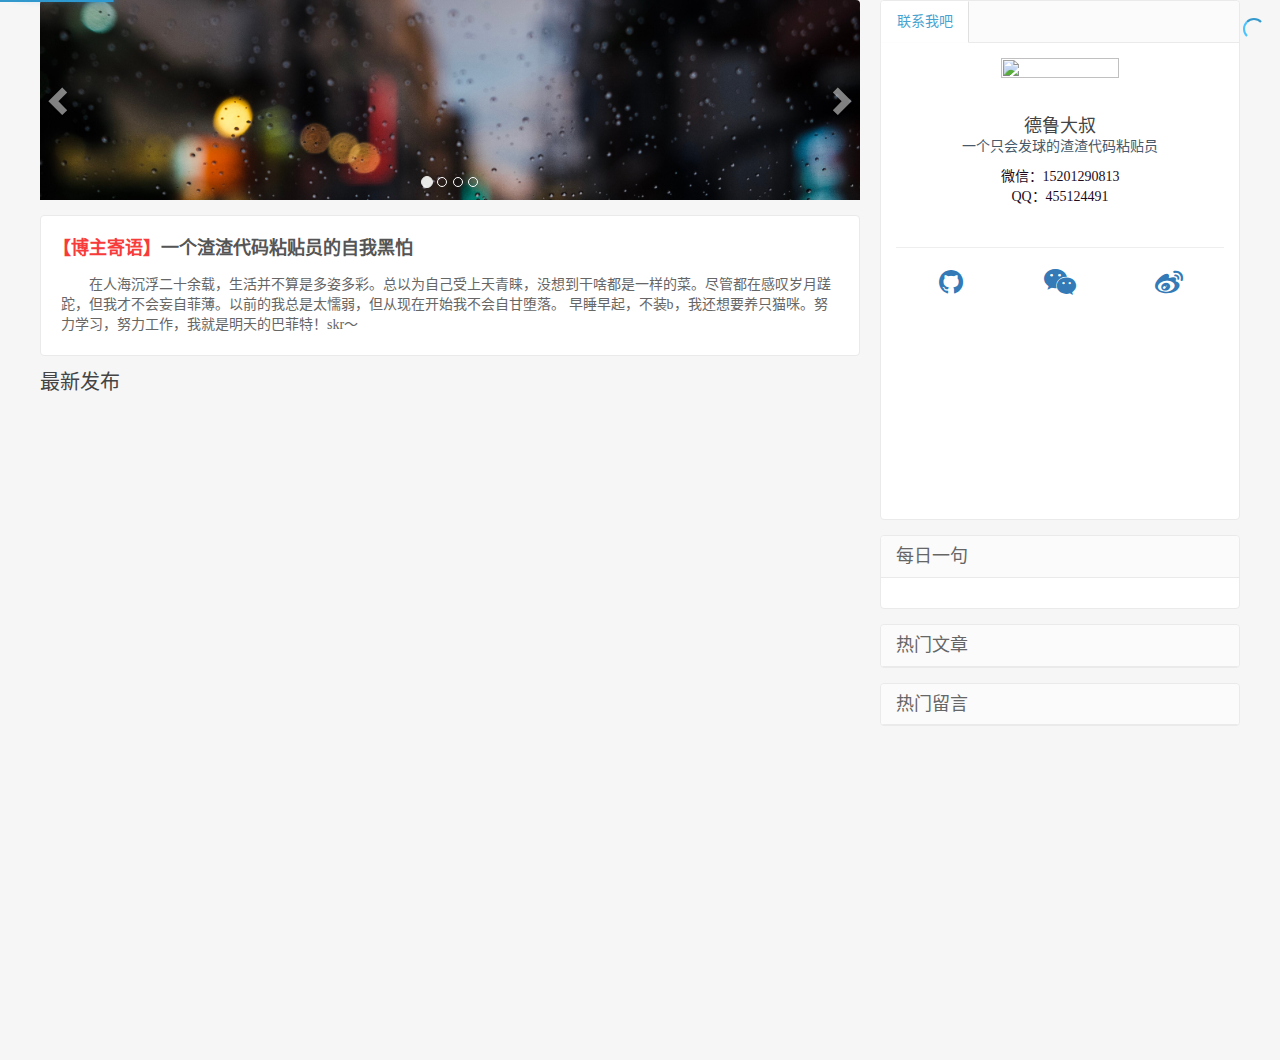
==== commit 6897d40b: "first push" ====
--- a/src/main/resources/templates/index.html
+++ b/src/main/resources/templates/index.html
@@ -1,6 +1,7 @@
 <!doctype html>
 <html lang="zh-CN" xmlns:th="http://www.thymeleaf.com">
 <head>
+
     <meta charset="utf-8">
     <meta name="renderer" content="webkit">
     <meta http-equiv="X-UA-Compatible" content="IE=edge">
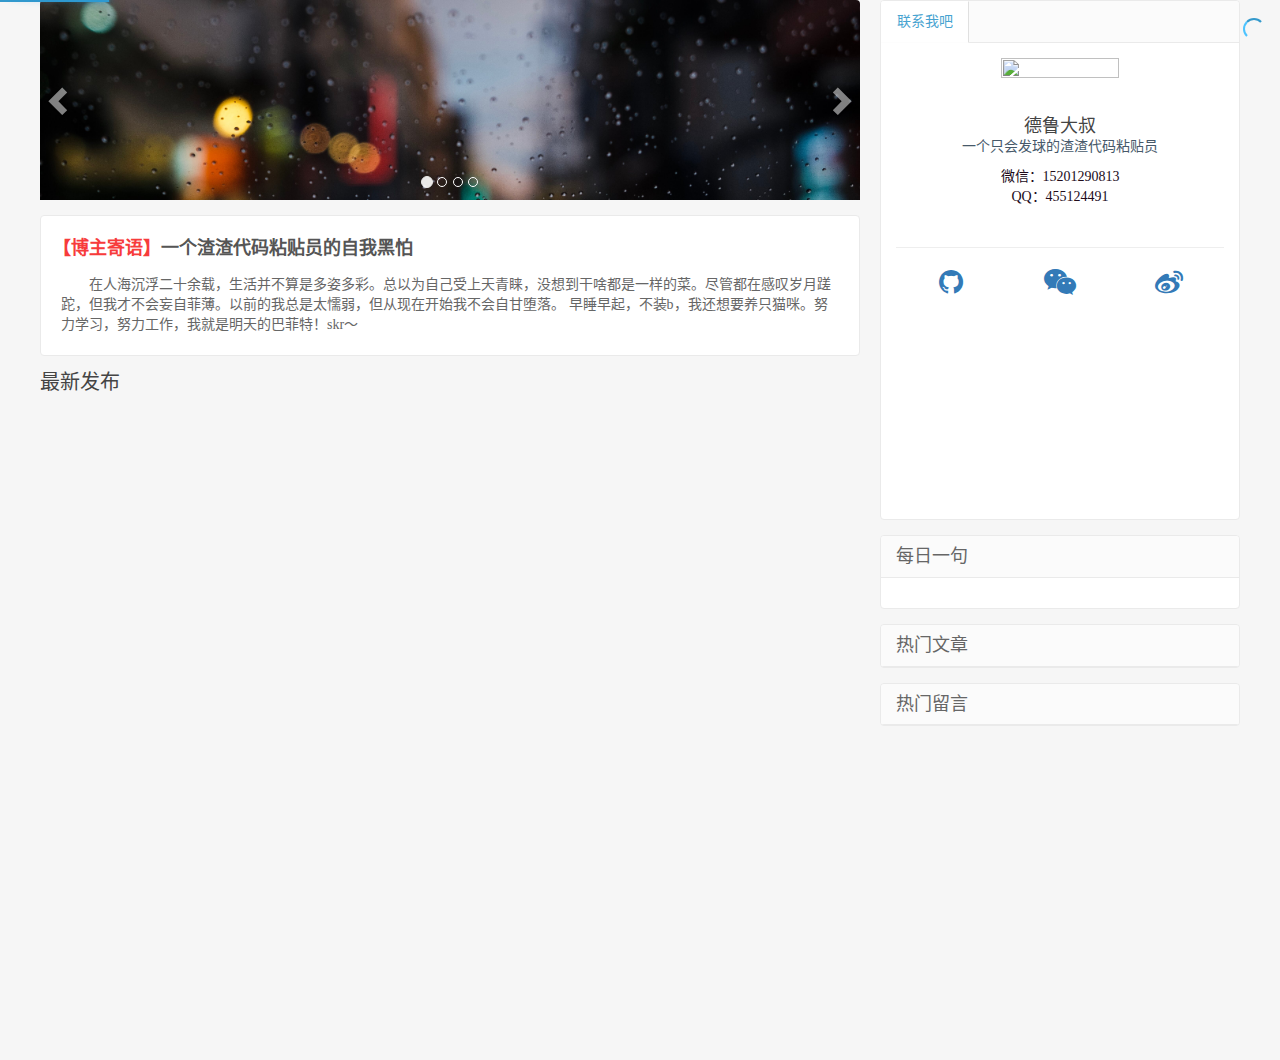
==== commit fed63245: "修改bug，修改备案号，添加定时任务，实现文章阅读统计" ====
--- a/src/main/resources/templates/index.html
+++ b/src/main/resources/templates/index.html
@@ -1,310 +1,310 @@
-<!doctype html>
-<html lang="zh-CN" xmlns:th="http://www.thymeleaf.com">
-<head>
-
-    <meta charset="utf-8">
-    <meta name="renderer" content="webkit">
-    <meta http-equiv="X-UA-Compatible" content="IE=edge">
-    <meta name="viewport" content="width=device-width, initial-scale=1">
-    <title>德鲁大叔的博客</title>
-    <link rel="stylesheet" type="text/css" href="../static/css/bootstrap.min.css">
-    <link rel="stylesheet" type="text/css" href="../static/css/nprogress.css">
-    <link rel="stylesheet" type="text/css" href="../static/css/style.css">
-    <link rel="stylesheet" type="text/css" href="../static/css/font-awesome.min.css">
-    <link rel="apple-touch-icon-precomposed" href="../static/images/icon/icon.png">
-    <link rel="shortcut icon" href="../static/images/icon/favicon.ico">
-    <script src="../static/js/jquery-2.1.4.min.js"></script>
-    <script src="../static/js/nprogress.js"></script>
-    <script src="../static/js/jquery.lazyload.min.js"></script>
-    <script src="../static/js/mock.js"></script>
-    <script src="../static/js/index.js"></script>
-    <!--[if gte IE 9]>
-    <script src="../static/js/jquery-1.11.1.min.js" type="text/javascript"></script>
-    <script src="../static/js/html5shiv.min.js" type="text/javascript"></script>
-    <script src="../static/js/respond.min.js" type="text/javascript"></script>
-    <script src="../static/js/selectivizr-min.js" type="text/javascript"></script>
-    <![endif]-->
-    <!--[if lt IE 9]>
-    <script>window.location.href = 'upgrade-browser.html';</script>
-    <![endif]-->
-</head>
-<style>
-    html,body{
-        width:100%;
-        height:100%
-    }
-    body{
-        font-family: "华文细黑";
-        /*background:url("../static/images/background.jpg") no-repeat;*/
-        background-size: 100%;
-    }
-</style>
-
-<body class="user-select">
-
-<!--引入共有头部-->
-<div th:replace="header :: header"></div>
-<!--
-<iframe src="./head.html" width="100%"; height="154px" frameborder="0" scrolling="no" name="headFrame"></iframe>
--->
-<section class="container">
-    <div class="content-wrap">
-        <div class="content">
-            <div class="jumbotron">
-                <h1>欢迎访问 德鲁大叔博客</h1>
-                <p>在这里可以看到前端技术，后端程序，网站内容管理系统等文章，还有我的程序人生！</p>
-            </div>
-            <div id="focusslide" class="carousel slide" data-ride="carousel">
-                <ol class="carousel-indicators">
-                    <li data-target="#focusslide" data-slide-to="0" class="active"></li>
-                    <li data-target="#focusslide" data-slide-to="1"></li>
-                    <li data-target="#focusslide" data-slide-to="2"></li>
-                    <li data-target="#focusslide" data-slide-to="3"></li>
-                </ol>
-                <div class="carousel-inner" role="listbox">
-                    <div class="item active"><a href="" target="_blank"><img src="../static/images/scenery/back1.jpg" alt=""
-                                                                             class="img-responsive"></a>
-                        <!--<div class="carousel-caption"> </div>-->
-                    </div>
-                    <div class="item"><a href="" target="_blank"><img src="../static/images/scenery/back2.jpg" alt=""
-                                                                      class="img-responsive"></a>
-                        <!--<div class="carousel-caption"> </div>-->
-                    </div>
-                    <div class="item"><a href="" target="_blank"><img src="../static/images/scenery/back4.jpg" alt=""
-                                                                      class="img-responsive"></a>
-                        <!--<div class="carousel-caption"> </div>-->
-                    </div>
-                    <div class="item"><a href="" target="_blank"><img src="../static/images/scenery/back3.jpg" alt=""
-                                                                      class="img-responsive"></a>
-                        <!--<div class="carousel-caption"> </div>-->
-                    </div>
-                </div>
-                <a class="left carousel-control" href="#focusslide" role="button" data-slide="prev" rel="nofollow">
-                    <span class="glyphicon glyphicon-chevron-left" aria-hidden="true"></span> <span
-                        class="sr-only">上一个</span> </a> <a class="right carousel-control" href="#focusslide"
-                                                           role="button" data-slide="next" rel="nofollow"> <span
-                    class="glyphicon glyphicon-chevron-right" aria-hidden="true"></span> <span
-                    class="sr-only">下一个</span> </a></div>
-            <article class="excerpt-minic excerpt-minic-index">
-                <h2><span class="red">【博主寄语】</span><a href="" title="">一个渣渣代码粘贴员的自我黑怕</a></h2>
-                <p class="note">在人海沉浮二十余载，生活并不算是多姿多彩。总以为自己受上天青睐，没想到干啥都是一样的菜。尽管都在感叹岁月蹉跎，但我才不会妄自菲薄。以前的我总是太懦弱，但从现在开始我不会自甘堕落。
-                    早睡早起，不装b，我还想要养只猫咪。努力学习，努力工作，我就是明天的巴菲特！skr～</p>
-            </article>
-            <div class="title" id="index_title">
-                <h3>最新发布</h3>
-                <!-- 最新发布旁边的分类拦 先注释掉-->
-                <!--
-                        <div class="more"><a href="">PHP</a><a href="">JavaScript</a><a href="">EmpireCMS</a><a href="">Apache</a><a href="">MySQL</a></div>
-                -->
-            </div>
-
-            <nav class="pagination" style="display: none;">
-                <ul>
-                    <li class="prev-page"></li>
-                    <li class="active"><span>1</span></li>
-                    <li><a href="?page=2">2</a></li>
-                    <li class="next-page"><a href="?page=2">下一页</a></li>
-                    <li><span>共 2 页</span></li>
-                </ul>
-            </nav>
-        </div>
-    </div>
-    <aside class="sidebar">
-        <div class="fixed">
-            <div class="widget widget-tabs">
-                <ul class="nav nav-tabs" role="tablist">
-                    <li role="presentation" class="active"><a href="#notice" aria-controls="notice" role="tab"
-                                                              data-toggle="tab">联系我吧</a></li>
-                    <!--<li role="presentation"><a href="#centre" aria-controls="centre" role="tab"-->
-                                               <!--data-toggle="tab">会员中心</a></li>-->
-                    <!--<li role="presentation"><a href="#contact" aria-controls="contact" role="tab"-->
-                                               <!--data-toggle="tab">联系站长</a></li>-->
-                </ul>
-                <div class="tab-content">
-                    <div role="tabpanel" class="tab-pane notice active" id="notice">
-                        <div class="personal-card-show" style="text-align: center">
-                            <div class="img-title" style="padding-bottom: 10%">
-                                <img class="img aligncenter" style="width: 60%;height: 60%;" src="images/irving-ava.jpeg" data-src="https://zhy-myblog.oss-cn-shenzhen.aliyuncs.com/static/img/zhy.png">
-                            </div>
-                            <div class="personal-card-show-name">
-                                <h4 style="font-weight: 500">德鲁大叔</h4>
-                            </div>
-                            <div class="personal-card-show-words">
-                                <small style="font-size: 14px;color: #47596A;">一个只会发球的渣渣代码粘贴员</small>
-                                <!--<small style="font-size: 14px;color: #47596A;">(拒绝律师函)。</small>-->
-                            </div>
-                            <div class="personal-card-show-connection" style="margin-top: 10px">
-                                <span style="color: #210B1A">微信：15201290813</span><br>
-                                <span style="color: #210B1A">QQ：455124491</span><br>
-                            </div>
-                            <!--名片左侧栏-->
-                            <div class="personal-card-show-ico">
-                                <hr style="margin-top: 40px">
-                                <div>
-                                    <!--<div class="col-md-4"><a href="https://github.com/xiahang111" title="GitHub" style="color: #337ab7"><i class="fa fa-github fa-2x" aria-hidden="true"></i></a></div>-->
-                                    <div class="col-md-4"><a data-toggle="modal" data-target="#Github" rel="nofollow"  target="headFrame"><i class="fa fa-github fa-2x" aria-hidden="true"></i></a></div>
-                                    <div class="col-md-4"><a data-toggle="modal" data-target="#WeChat" rel="nofollow"  target="headFrame"><i class="fa fa-weixin fa-2x"></i></a></div>
-                                    <div class="col-md-4"><a data-toggle="modal" data-target="#Weibo" rel="nofollow"  target="headFrame"><i class="fa fa-weibo fa-2x" aria-hidden="true"></i></a></div>
-                                    <!--<div class="col-md-4"><a href="https://weibo.com/5313691144" title="微博" style="color: #337ab7"><i class="fa fa-weibo fa-2x" aria-hidden="true"></i></a></div>-->
-                                </div>
-                            </div>
-                        </div>
-                    </div>
-                    <div role="tabpanel" class="tab-pane centre" id="centre">
-                        <h4>需要登录才能进入会员中心</h4>
-                        <p><a data-toggle="modal" data-target="#loginModal" class="btn btn-primary">立即登录</a> <a
-                                href="javascript:;" class="btn btn-default">现在注册</a></p>
-                    </div>
-                    <div role="tabpanel" class="tab-pane contact" id="contact">
-                        <h2>Email:<br/>
-                            <a href="mailto:admin@homesweets.cn" data-toggle="tooltip" data-placement="bottom"
-                               title="admin@homesweets.cn">admin@homesweets.cn</a></h2>
-                    </div>
-                </div>
-            </div>
-            <!--<div class="widget widget_search">-->
-                <!--<form class="navbar-form" action="/Search" method="post">-->
-                    <!--<div class="input-group">-->
-                        <!--<input type="text" name="keyword" class="form-control" size="35" placeholder="请输入关键字"-->
-                               <!--maxlength="15" autocomplete="off">-->
-                        <!--<span class="input-group-btn">-->
-            <!--<button class="btn btn-default btn-search" name="search" type="submit">搜索</button>-->
-            <!--</span></div>-->
-                <!--</form>-->
-            <!--</div>-->
-        </div>
-        <div class="widget widget_sentence">
-            <h3>每日一句</h3>
-            <div class="widget-sentence-content">
-                <!--<h4>2016年01月05日星期二</h4>
-                <p>Do not let what you cannot do interfere with what you can do.<br />
-                  别让你不能做的事妨碍到你能做的事。（John Wooden）</p>-->
-            </div>
-        </div>
-        <div class="widget widget_hot">
-            <h3 id="hot_title">热门文章</h3>
-        </div>
-        <div class="widget widget_hot_comment" id="hot_comment">
-            <h3>热门留言</h3>
-
-        </div>
-    </aside>
-</section>
-<footer class="footer">
-    <div class="container">
-        <p>&copy; 2016 <a href="">homesweets.cn</a> &nbsp; <a href="#" target="_blank" rel="nofollow">ICP备20151109-1</a>
-            &nbsp; &nbsp; <a href="http://www.homesweets.cn/" target="_blank">德鲁大叔</a></p>
-    </div>
-    <div id="gotop"><a class="gotop"></a></div>
-</footer>
-<!--微信二维码模态框-->
-<div class="modal fade user-select" id="WeChat" tabindex="-1" role="dialog" aria-labelledby="WeChatModalLabel">
-    <div class="modal-dialog" role="document" style="margin-top:120px;max-width:280px;">
-        <div class="modal-content">
-            <div class="modal-header">
-                <button type="button" class="close" data-dismiss="modal" aria-label="Close"><span aria-hidden="true">&times;</span>
-                </button>
-                <h4 class="modal-title" id="WeChatModalLabel" style="cursor:default;">微信二维码</h4>
-            </div>
-            <div class="modal-body" style="text-align:center"><img src="../static/images/weixin.jpg" alt=""
-                                                                   style="cursor:pointer"/></div>
-        </div>
-    </div>
-</div>
-
-<!--github二维码模态框-->
-<div class="modal fade user-select" id="Github" tabindex="-1" role="dialog" aria-labelledby="WeChatModalLabel">
-    <div class="modal-dialog" role="document" style="margin-top:120px;max-width:280px;">
-        <div class="modal-content">
-            <div class="modal-header">
-                <button type="button" class="close" data-dismiss="modal" aria-label="Close"><span aria-hidden="true">&times;</span>
-                </button>
-                <h4 class="modal-title" id="GithubModalLabel" style="cursor:default;">Github二维码</h4>
-            </div>
-            <div class="modal-body" style="text-align:center"><img src="../static/images/github.png" alt=""
-                                                                   style="cursor:pointer"/></div>
-        </div>
-    </div>
-</div>
-
-<!--微博二维码模态框-->
-<div class="modal fade user-select" id="Weibo" tabindex="-1" role="dialog" aria-labelledby="WeChatModalLabel">
-    <div class="modal-dialog" role="document" style="margin-top:120px;max-width:280px;">
-        <div class="modal-content">
-            <div class="modal-header">
-                <button type="button" class="close" data-dismiss="modal" aria-label="Close"><span aria-hidden="true">&times;</span>
-                </button>
-                <h4 class="modal-title" id="WeiboModalLabel" style="cursor:default;">微博二维码</h4>
-            </div>
-            <div class="modal-body" style="text-align:center"><img src="../static/images/weibo.png" alt=""
-                                                                   style="cursor:pointer"/></div>
-        </div>
-    </div>
-</div>
-<!--该功能正在日以继夜的开发中-->
-<div class="modal fade user-select" id="areDeveloping" tabindex="-1" role="dialog"
-     aria-labelledby="areDevelopingModalLabel">
-    <div class="modal-dialog" role="document">
-        <div class="modal-content">
-            <div class="modal-header">
-                <button type="button" class="close" data-dismiss="modal" aria-label="Close"><span aria-hidden="true">&times;</span>
-                </button>
-                <h4 class="modal-title" id="areDevelopingModalLabel" style="cursor:default;">该功能正在日以继夜的开发中…</h4>
-            </div>
-            <div class="modal-body"><img src="../static/images/baoman/baoman_01.gif" alt="深思熟虑"/>
-                <p style="padding:15px 15px 15px 100px; position:absolute; top:15px; cursor:default;">
-                    很抱歉，程序猿正在日以继夜的开发此功能，本程序将会在以后的版本中持续完善！</p>
-            </div>
-            <div class="modal-footer">
-                <button type="button" class="btn btn-primary" data-dismiss="modal">朕已阅</button>
-            </div>
-        </div>
-    </div>
-</div>
-<!--登录注册模态框-->
-<div class="modal fade user-select" id="loginModal" tabindex="-1" role="dialog" aria-labelledby="loginModalLabel">
-    <div class="modal-dialog" role="document">
-        <div class="modal-content">
-            <form action="/Admin/Index/login" method="post">
-                <div class="modal-header">
-                    <button type="button" class="close" data-dismiss="modal" aria-label="Close"><span
-                            aria-hidden="true">&times;</span></button>
-                    <h4 class="modal-title" id="loginModalLabel">登录</h4>
-                </div>
-                <div class="modal-body">
-                    <div class="form-group">
-                        <label for="loginModalUserNmae">用户名</label>
-                        <input type="text" class="form-control" id="loginModalUserNmae" placeholder="请输入用户名" autofocus
-                               maxlength="15" autocomplete="off" required>
-                    </div>
-                    <div class="form-group">
-                        <label for="loginModalUserPwd">密码</label>
-                        <input type="password" class="form-control" id="loginModalUserPwd" placeholder="请输入密码"
-                               maxlength="18" autocomplete="off" required>
-                    </div>
-                </div>
-                <div class="modal-footer">
-                    <button type="button" class="btn btn-default" data-dismiss="modal">取消</button>
-                    <button type="submit" class="btn btn-primary">登录</button>
-                </div>
-            </form>
-        </div>
-    </div>
-</div>
-<!--右键菜单列表-->
-<!--<div id="rightClickMenu">
-  <ul class="list-group rightClickMenuList">
-    <li class="list-group-item disabled">欢迎访问 德鲁大叔博客</li>
-    <li class="list-group-item"><span>IP：</span>172.16.10.129</li>
-    <li class="list-group-item"><span>地址：</span>河南省郑州市</li>
-    <li class="list-group-item"><span>系统：</span>Windows10 </li>
-    <li class="list-group-item"><span>浏览器：</span>Chrome47</li>
-  </ul>
-</div>-->
-<script src="../static/js/bootstrap.min.js"></script>
-<script src="../static/js/jquery.ias.js"></script>
-<script src="../static/js/scripts.js"></script>
-<script src="../static/js/hotcomment.js"></script>
-
-</body>
+<!doctype html>
+<html lang="zh-CN" xmlns:th="http://www.thymeleaf.com">
+<head>
+
+    <meta charset="utf-8">
+    <meta name="renderer" content="webkit">
+    <meta http-equiv="X-UA-Compatible" content="IE=edge">
+    <meta name="viewport" content="width=device-width, initial-scale=1">
+    <title>德鲁大叔的博客</title>
+    <link rel="stylesheet" type="text/css" href="../static/css/bootstrap.min.css">
+    <link rel="stylesheet" type="text/css" href="../static/css/nprogress.css">
+    <link rel="stylesheet" type="text/css" href="../static/css/style.css">
+    <link rel="stylesheet" type="text/css" href="../static/css/font-awesome.min.css">
+    <link rel="apple-touch-icon-precomposed" href="../static/images/icon/icon.png">
+    <link rel="shortcut icon" href="../static/images/icon/favicon.ico">
+    <script src="../static/js/jquery-2.1.4.min.js"></script>
+    <script src="../static/js/nprogress.js"></script>
+    <script src="../static/js/jquery.lazyload.min.js"></script>
+    <script src="../static/js/mock.js"></script>
+    <script src="../static/js/index.js"></script>
+    <!--[if gte IE 9]>
+    <script src="../static/js/jquery-1.11.1.min.js" type="text/javascript"></script>
+    <script src="../static/js/html5shiv.min.js" type="text/javascript"></script>
+    <script src="../static/js/respond.min.js" type="text/javascript"></script>
+    <script src="../static/js/selectivizr-min.js" type="text/javascript"></script>
+    <![endif]-->
+    <!--[if lt IE 9]>
+    <script>window.location.href = 'upgrade-browser.html';</script>
+    <![endif]-->
+</head>
+<style>
+    html,body{
+        width:100%;
+        height:100%
+    }
+    body{
+        font-family: "华文细黑";
+        /*background:url("../static/images/background.jpg") no-repeat;*/
+        background-size: 100%;
+    }
+</style>
+
+<body class="user-select">
+
+<!--引入共有头部-->
+<div th:replace="header :: header"></div>
+<!--
+<iframe src="./head.html" width="100%"; height="154px" frameborder="0" scrolling="no" name="headFrame"></iframe>
+-->
+<section class="container">
+    <div class="content-wrap">
+        <div class="content">
+            <div class="jumbotron">
+                <h1>欢迎访问 德鲁大叔博客</h1>
+                <p>在这里可以看到前端技术，后端程序，网站内容管理系统等文章，还有我的程序人生！</p>
+            </div>
+            <div id="focusslide" class="carousel slide" data-ride="carousel">
+                <ol class="carousel-indicators">
+                    <li data-target="#focusslide" data-slide-to="0" class="active"></li>
+                    <li data-target="#focusslide" data-slide-to="1"></li>
+                    <li data-target="#focusslide" data-slide-to="2"></li>
+                    <li data-target="#focusslide" data-slide-to="3"></li>
+                </ol>
+                <div class="carousel-inner" role="listbox">
+                    <div class="item active"><a href="" target="_blank"><img src="../static/images/scenery/back1.jpg" alt=""
+                                                                             class="img-responsive"></a>
+                        <!--<div class="carousel-caption"> </div>-->
+                    </div>
+                    <div class="item"><a href="" target="_blank"><img src="../static/images/scenery/back2.jpg" alt=""
+                                                                      class="img-responsive"></a>
+                        <!--<div class="carousel-caption"> </div>-->
+                    </div>
+                    <div class="item"><a href="" target="_blank"><img src="../static/images/scenery/back4.jpg" alt=""
+                                                                      class="img-responsive"></a>
+                        <!--<div class="carousel-caption"> </div>-->
+                    </div>
+                    <div class="item"><a href="" target="_blank"><img src="../static/images/scenery/back3.jpg" alt=""
+                                                                      class="img-responsive"></a>
+                        <!--<div class="carousel-caption"> </div>-->
+                    </div>
+                </div>
+                <a class="left carousel-control" href="#focusslide" role="button" data-slide="prev" rel="nofollow">
+                    <span class="glyphicon glyphicon-chevron-left" aria-hidden="true"></span> <span
+                        class="sr-only">上一个</span> </a> <a class="right carousel-control" href="#focusslide"
+                                                           role="button" data-slide="next" rel="nofollow"> <span
+                    class="glyphicon glyphicon-chevron-right" aria-hidden="true"></span> <span
+                    class="sr-only">下一个</span> </a></div>
+            <article class="excerpt-minic excerpt-minic-index">
+                <h2><span class="red">【博主寄语】</span><a href="" title="">一个渣渣代码粘贴员的自我黑怕</a></h2>
+                <p class="note">在人海沉浮二十余载，生活并不算是多姿多彩。总以为自己受上天青睐，没想到干啥都是一样的菜。尽管都在感叹岁月蹉跎，但我才不会妄自菲薄。以前的我总是太懦弱，但从现在开始我不会自甘堕落。
+                    早睡早起，不装b，我还想要养只猫咪。努力学习，努力工作，我就是明天的巴菲特！skr～</p>
+            </article>
+            <div class="title" id="index_title">
+                <h3>最新发布</h3>
+                <!-- 最新发布旁边的分类拦 先注释掉-->
+                <!--
+                        <div class="more"><a href="">PHP</a><a href="">JavaScript</a><a href="">EmpireCMS</a><a href="">Apache</a><a href="">MySQL</a></div>
+                -->
+            </div>
+
+            <nav class="pagination" style="display: none;">
+                <ul>
+                    <li class="prev-page"></li>
+                    <li class="active"><span>1</span></li>
+                    <li><a href="?page=2">2</a></li>
+                    <li class="next-page"><a href="?page=2">下一页</a></li>
+                    <li><span>共 2 页</span></li>
+                </ul>
+            </nav>
+        </div>
+    </div>
+    <aside class="sidebar">
+        <div class="fixed">
+            <div class="widget widget-tabs">
+                <ul class="nav nav-tabs" role="tablist">
+                    <li role="presentation" class="active"><a href="#notice" aria-controls="notice" role="tab"
+                                                              data-toggle="tab">联系我吧</a></li>
+                    <!--<li role="presentation"><a href="#centre" aria-controls="centre" role="tab"-->
+                                               <!--data-toggle="tab">会员中心</a></li>-->
+                    <!--<li role="presentation"><a href="#contact" aria-controls="contact" role="tab"-->
+                                               <!--data-toggle="tab">联系站长</a></li>-->
+                </ul>
+                <div class="tab-content">
+                    <div role="tabpanel" class="tab-pane notice active" id="notice">
+                        <div class="personal-card-show" style="text-align: center">
+                            <div class="img-title" style="padding-bottom: 10%">
+                                <img class="img aligncenter" style="width: 60%;height: 60%;" src="images/irving-ava.jpeg" data-src="https://zhy-myblog.oss-cn-shenzhen.aliyuncs.com/static/img/zhy.png">
+                            </div>
+                            <div class="personal-card-show-name">
+                                <h4 style="font-weight: 500">德鲁大叔</h4>
+                            </div>
+                            <div class="personal-card-show-words">
+                                <small style="font-size: 14px;color: #47596A;">一个只会发球的渣渣代码粘贴员</small>
+                                <!--<small style="font-size: 14px;color: #47596A;">(拒绝律师函)。</small>-->
+                            </div>
+                            <div class="personal-card-show-connection" style="margin-top: 10px">
+                                <span style="color: #210B1A">微信：15201290813</span><br>
+                                <span style="color: #210B1A">QQ：455124491</span><br>
+                            </div>
+                            <!--名片左侧栏-->
+                            <div class="personal-card-show-ico">
+                                <hr style="margin-top: 40px">
+                                <div>
+                                    <!--<div class="col-md-4"><a href="https://github.com/xiahang111" title="GitHub" style="color: #337ab7"><i class="fa fa-github fa-2x" aria-hidden="true"></i></a></div>-->
+                                    <div class="col-md-4"><a data-toggle="modal" data-target="#Github" rel="nofollow"  target="headFrame"><i class="fa fa-github fa-2x" aria-hidden="true"></i></a></div>
+                                    <div class="col-md-4"><a data-toggle="modal" data-target="#WeChat" rel="nofollow"  target="headFrame"><i class="fa fa-weixin fa-2x"></i></a></div>
+                                    <div class="col-md-4"><a data-toggle="modal" data-target="#Weibo" rel="nofollow"  target="headFrame"><i class="fa fa-weibo fa-2x" aria-hidden="true"></i></a></div>
+                                    <!--<div class="col-md-4"><a href="https://weibo.com/5313691144" title="微博" style="color: #337ab7"><i class="fa fa-weibo fa-2x" aria-hidden="true"></i></a></div>-->
+                                </div>
+                            </div>
+                        </div>
+                    </div>
+                    <div role="tabpanel" class="tab-pane centre" id="centre">
+                        <h4>需要登录才能进入会员中心</h4>
+                        <p><a data-toggle="modal" data-target="#loginModal" class="btn btn-primary">立即登录</a> <a
+                                href="javascript:;" class="btn btn-default">现在注册</a></p>
+                    </div>
+                    <div role="tabpanel" class="tab-pane contact" id="contact">
+                        <h2>Email:<br/>
+                            <a href="mailto:admin@homesweets.cn" data-toggle="tooltip" data-placement="bottom"
+                               title="admin@homesweets.cn">admin@homesweets.cn</a></h2>
+                    </div>
+                </div>
+            </div>
+            <!--<div class="widget widget_search">-->
+                <!--<form class="navbar-form" action="/Search" method="post">-->
+                    <!--<div class="input-group">-->
+                        <!--<input type="text" name="keyword" class="form-control" size="35" placeholder="请输入关键字"-->
+                               <!--maxlength="15" autocomplete="off">-->
+                        <!--<span class="input-group-btn">-->
+            <!--<button class="btn btn-default btn-search" name="search" type="submit">搜索</button>-->
+            <!--</span></div>-->
+                <!--</form>-->
+            <!--</div>-->
+        </div>
+        <div class="widget widget_sentence">
+            <h3>每日一句</h3>
+            <div class="widget-sentence-content">
+                <!--<h4>2016年01月05日星期二</h4>
+                <p>Do not let what you cannot do interfere with what you can do.<br />
+                  别让你不能做的事妨碍到你能做的事。（John Wooden）</p>-->
+            </div>
+        </div>
+        <div class="widget widget_hot">
+            <h3 id="hot_title">热门文章</h3>
+        </div>
+        <div class="widget widget_hot_comment" id="hot_comment">
+            <h3>热门留言</h3>
+
+        </div>
+    </aside>
+</section>
+<footer class="footer">
+    <div class="container">
+        <p>&copy; 2019 <a href="">homesweets.cn</a> &nbsp; <a href="#" target="_blank" rel="nofollow">粤ICP备19084162</a>
+            &nbsp; &nbsp; <a href="http://www.homesweets.cn/" target="_blank">德鲁大叔</a></p>
+    </div>
+    <div id="gotop"><a class="gotop"></a></div>
+</footer>
+<!--微信二维码模态框-->
+<div class="modal fade user-select" id="WeChat" tabindex="-1" role="dialog" aria-labelledby="WeChatModalLabel">
+    <div class="modal-dialog" role="document" style="margin-top:120px;max-width:280px;">
+        <div class="modal-content">
+            <div class="modal-header">
+                <button type="button" class="close" data-dismiss="modal" aria-label="Close"><span aria-hidden="true">&times;</span>
+                </button>
+                <h4 class="modal-title" id="WeChatModalLabel" style="cursor:default;">微信二维码</h4>
+            </div>
+            <div class="modal-body" style="text-align:center"><img src="../static/images/weixin.jpg" alt=""
+                                                                   style="cursor:pointer"/></div>
+        </div>
+    </div>
+</div>
+
+<!--github二维码模态框-->
+<div class="modal fade user-select" id="Github" tabindex="-1" role="dialog" aria-labelledby="WeChatModalLabel">
+    <div class="modal-dialog" role="document" style="margin-top:120px;max-width:280px;">
+        <div class="modal-content">
+            <div class="modal-header">
+                <button type="button" class="close" data-dismiss="modal" aria-label="Close"><span aria-hidden="true">&times;</span>
+                </button>
+                <h4 class="modal-title" id="GithubModalLabel" style="cursor:default;">Github二维码</h4>
+            </div>
+            <div class="modal-body" style="text-align:center"><img src="../static/images/github.png" alt=""
+                                                                   style="cursor:pointer"/></div>
+        </div>
+    </div>
+</div>
+
+<!--微博二维码模态框-->
+<div class="modal fade user-select" id="Weibo" tabindex="-1" role="dialog" aria-labelledby="WeChatModalLabel">
+    <div class="modal-dialog" role="document" style="margin-top:120px;max-width:280px;">
+        <div class="modal-content">
+            <div class="modal-header">
+                <button type="button" class="close" data-dismiss="modal" aria-label="Close"><span aria-hidden="true">&times;</span>
+                </button>
+                <h4 class="modal-title" id="WeiboModalLabel" style="cursor:default;">微博二维码</h4>
+            </div>
+            <div class="modal-body" style="text-align:center"><img src="../static/images/weibo.png" alt=""
+                                                                   style="cursor:pointer"/></div>
+        </div>
+    </div>
+</div>
+<!--该功能正在日以继夜的开发中-->
+<div class="modal fade user-select" id="areDeveloping" tabindex="-1" role="dialog"
+     aria-labelledby="areDevelopingModalLabel">
+    <div class="modal-dialog" role="document">
+        <div class="modal-content">
+            <div class="modal-header">
+                <button type="button" class="close" data-dismiss="modal" aria-label="Close"><span aria-hidden="true">&times;</span>
+                </button>
+                <h4 class="modal-title" id="areDevelopingModalLabel" style="cursor:default;">该功能正在日以继夜的开发中…</h4>
+            </div>
+            <div class="modal-body"><img src="../static/images/baoman/baoman_01.gif" alt="深思熟虑"/>
+                <p style="padding:15px 15px 15px 100px; position:absolute; top:15px; cursor:default;">
+                    很抱歉，程序猿正在日以继夜的开发此功能，本程序将会在以后的版本中持续完善！</p>
+            </div>
+            <div class="modal-footer">
+                <button type="button" class="btn btn-primary" data-dismiss="modal">朕已阅</button>
+            </div>
+        </div>
+    </div>
+</div>
+<!--登录注册模态框-->
+<div class="modal fade user-select" id="loginModal" tabindex="-1" role="dialog" aria-labelledby="loginModalLabel">
+    <div class="modal-dialog" role="document">
+        <div class="modal-content">
+            <form action="/Admin/Index/login" method="post">
+                <div class="modal-header">
+                    <button type="button" class="close" data-dismiss="modal" aria-label="Close"><span
+                            aria-hidden="true">&times;</span></button>
+                    <h4 class="modal-title" id="loginModalLabel">登录</h4>
+                </div>
+                <div class="modal-body">
+                    <div class="form-group">
+                        <label for="loginModalUserNmae">用户名</label>
+                        <input type="text" class="form-control" id="loginModalUserNmae" placeholder="请输入用户名" autofocus
+                               maxlength="15" autocomplete="off" required>
+                    </div>
+                    <div class="form-group">
+                        <label for="loginModalUserPwd">密码</label>
+                        <input type="password" class="form-control" id="loginModalUserPwd" placeholder="请输入密码"
+                               maxlength="18" autocomplete="off" required>
+                    </div>
+                </div>
+                <div class="modal-footer">
+                    <button type="button" class="btn btn-default" data-dismiss="modal">取消</button>
+                    <button type="submit" class="btn btn-primary">登录</button>
+                </div>
+            </form>
+        </div>
+    </div>
+</div>
+<!--右键菜单列表-->
+<!--<div id="rightClickMenu">
+  <ul class="list-group rightClickMenuList">
+    <li class="list-group-item disabled">欢迎访问 德鲁大叔博客</li>
+    <li class="list-group-item"><span>IP：</span>172.16.10.129</li>
+    <li class="list-group-item"><span>地址：</span>河南省郑州市</li>
+    <li class="list-group-item"><span>系统：</span>Windows10 </li>
+    <li class="list-group-item"><span>浏览器：</span>Chrome47</li>
+  </ul>
+</div>-->
+<script src="../static/js/bootstrap.min.js"></script>
+<script src="../static/js/jquery.ias.js"></script>
+<script src="../static/js/scripts.js"></script>
+<script src="../static/js/hotcomment.js"></script>
+
+</body>
 </html>